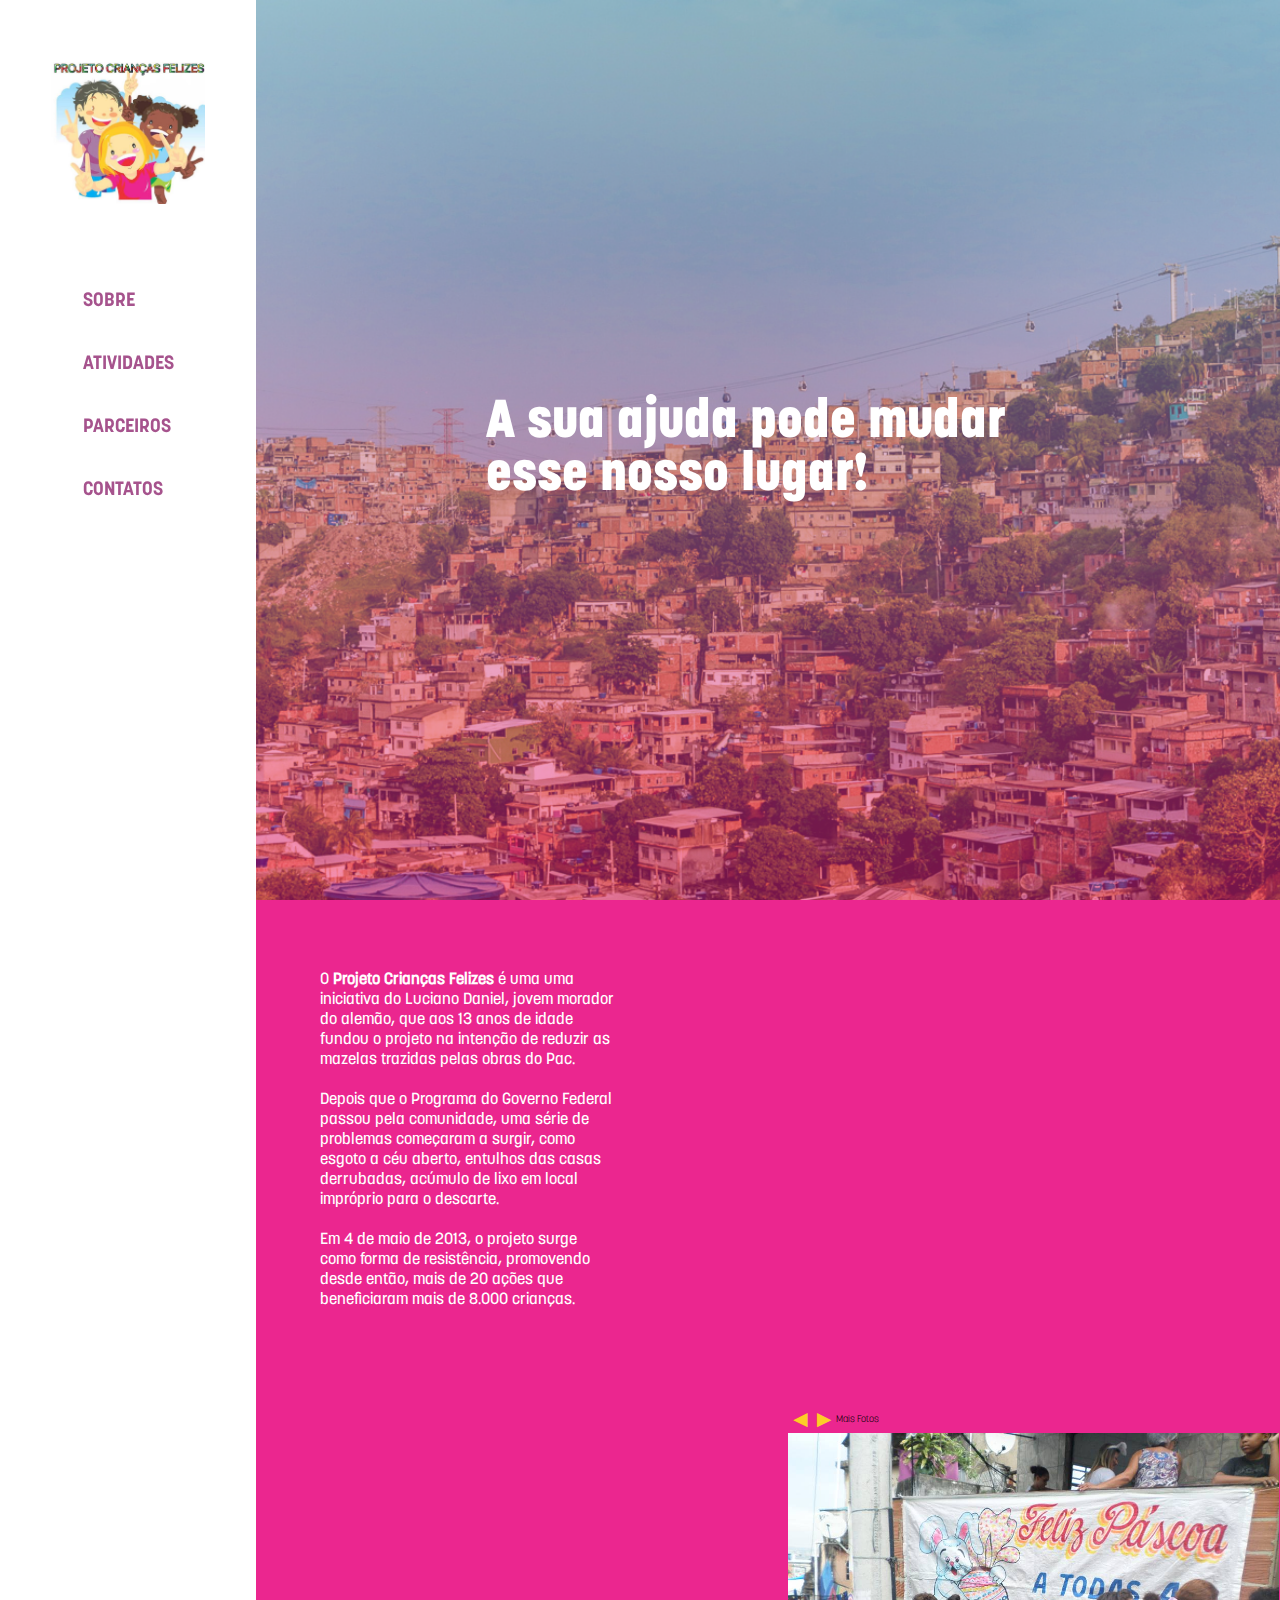
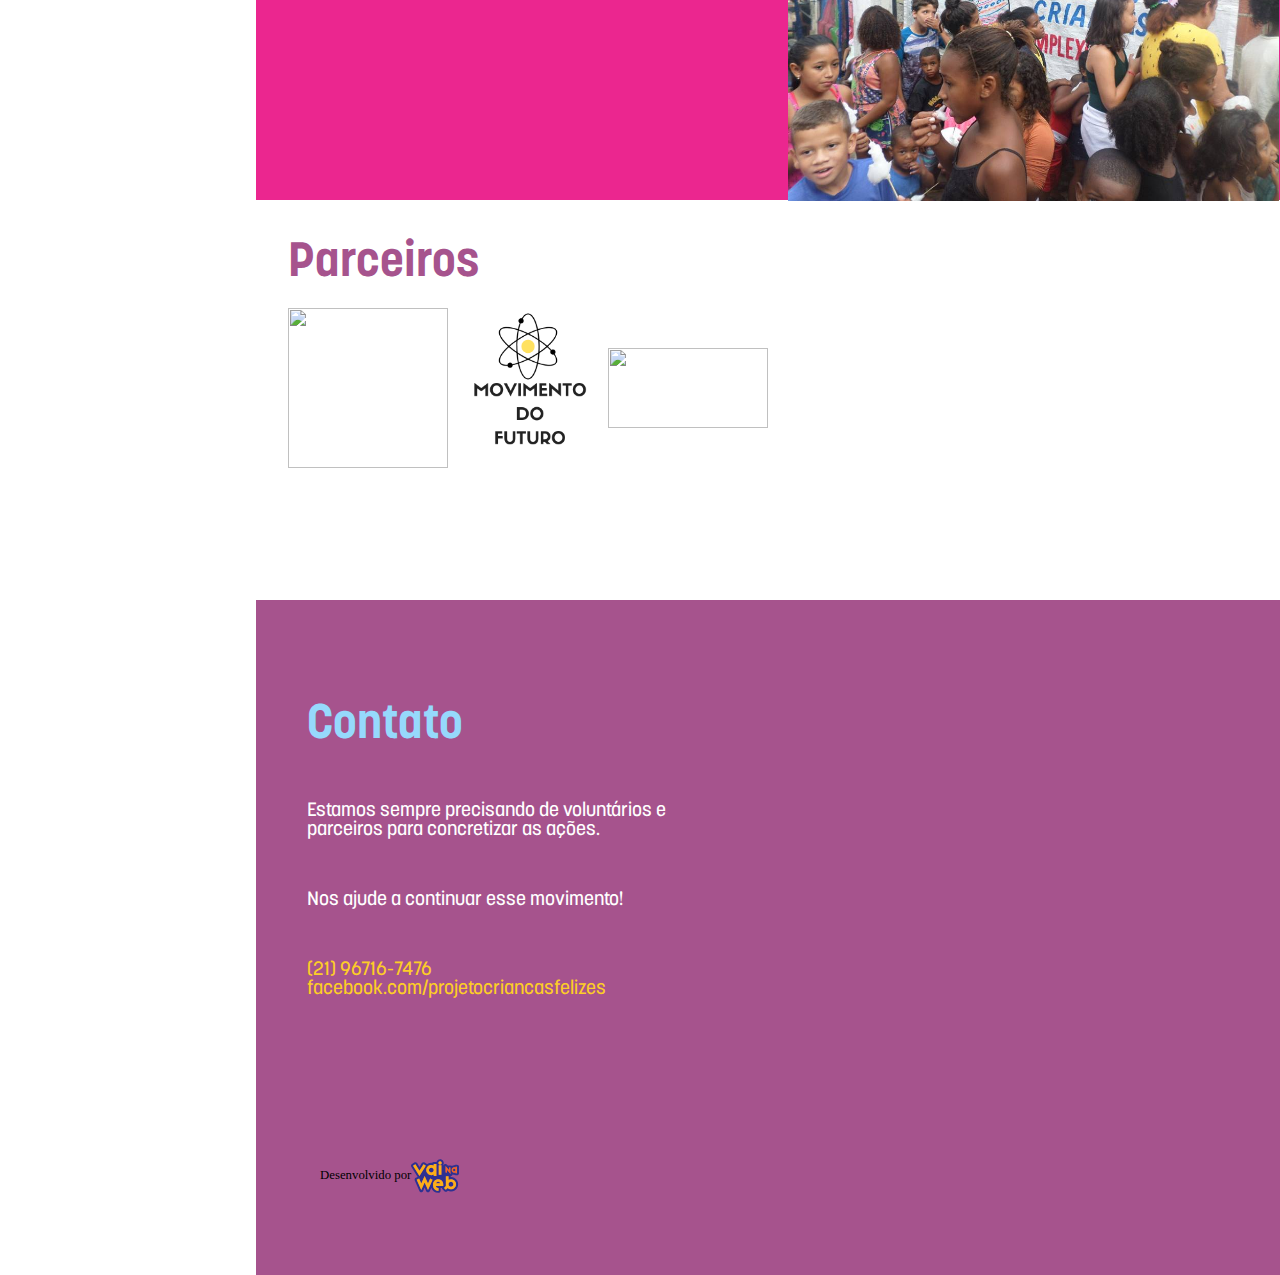
==== index.html @ 79196c58 "97% pra passar pro mobile" ====
<!DOCTYPE html>
<html lang="pt-br">
<head>
<meta charset="utf-8">
	<title>Crianças Felizes</title>
<link rel="stylesheet" href="./assets/css/style.css">
<link rel="stylesheet" href="./assets/css/fonts.css">
<meta name="viewport" content="width=device-width, inital-scale=1.0">
</head>
<body>

<header class="header">	
	<div class="container">
		<figure class="box-logo">
			<a href="">
			<img src="./assets/img/logo.jpg" class="img-logo">
			</a>
		</figure>
		<nav  class="menu">
			<ul class="menu-lista">
				<a href="#SOBRE">
					<li class="menu-item">Sobre</li>
				</a>
				<a href="#ATIVIDADES">
					<li class="menu-item">Atividades</li>
				</a>
				<a href="#PARCEIROS">
					<li class="menu-item">Parceiros</li>
				</a>
				<a href="#CONTATOS">
					<li class="menu-item">Contatos</li>
				</a>
			</ul>
		</nav>
	</div>
</header>
	<main>		
		<section class="home">
			<div class="box-home">
				<h1>A sua ajuda pode mudar esse nosso lugar!</h1>
			</div>

		</section>

	<section class="box-atividades">

	<div class="box2">

		<div class="caixa-texto">

			<p class="texto">O <b>Projeto Crianças Felizes</b> é uma uma iniciativa do Luciano Daniel, jovem morador do alemão, que aos 13 anos de idade fundou o projeto na intenção de reduzir as mazelas trazidas pelas obras do Pac.</p><br>

			<p class="texto">Depois que o Programa do Governo Federal passou pela comunidade, uma série de problemas começaram a surgir, como esgoto a céu aberto, entulhos das casas derrubadas, acúmulo de lixo em local impróprio para o descarte.</p><br>

			<p class="texto"> Em 4 de maio de 2013, o projeto surge como forma de resistência, promovendo desde então, mais de 20 ações que beneficiaram mais de 8.000 crianças.</p>

		</div>
		<div class="slide">
		<div class="box-slide">
				  <div class="slide">
				  	<div class="botao-texto">
				  		<span onclick="plusDivs(1)" class="slide-seta">◄</span> 	
				  		<span onclick="plusDivs(-1)" class="slide-seta">►</span> 
				  		<p>Mais Fotos</p>	
				  	</div>
					<div for="slide" class="slide-box">
						<img src="./assets/img/criancasfelizes.jpg" class="slide-foto" alt="">
					</div> 
					<div for="slide" class="slide-box">
						<img src="./assets/img/criancasfelizes4.jpg" class="slide-foto" alt="">
					</div> 
					<div for="slide" class="slide-box">
						<img src="./assets/img/criancasfelizes1.jpg" class="slide-foto" alt="">
					</div> 
			    </div>
	        </div>

		</div>

	</section>

	<section class="box3-atividades">
			<h2>Parceiros</h2>


	<div class="box3-logo">

		<img src="https://diversa.org.br/wp-content/uploads/2017/12/brazilfoundation.jpg" class="logo1">
		<img src="./assets/img/criançasfelizes2.png"  class="logo3">
		<img src="https://encrypted-tbn0.gstatic.com/
		images?q=tbn:ANd9GcQHKNUQOHAXDqzVeL_krmonJrOESt4AiR-YvtUtI3-cquVKD804tQ" class="logo2">
	</div>
	</section>



	<section class="box4-atividades">

		<div class="box4">
		<h3>Contato</h3>

	<div class="box-texto1">

		<span>
			<p class="texto1">Estamos sempre precisando de voluntários e parceiros para concretizar as ações.</p>
		</span>

		<span>
			<p class="texto1"> Nos ajude a continuar esse movimento!</p>
		</span>
	
		<span>
			<p class="texto2">(21) 96716-7476</p>
			<p class="texto2"> facebook.com/projetocriancasfelizes</p>	
		</span>

	</div>


	<div class="caixa-fim">
	<footer class="fim">
		<p class="temto-fim">Desenvolvido por</p>
		<img src="./assets/img/logo_VnW.svg" class="logo4">
	</footer>
	</div>

	</section>
	
<script>

	let slideIndex = 1;
	
	showDivs(slideIndex);
	function plusDivs(n) {
	  showDivs(slideIndex += n);
	}

	function showDivs(n) {
	  let i;
	  let x = document.getElementsByClassName("slide-box");
	  if (n > x.length) {slideIndex = 1}    
	  if (n < 1) {slideIndex = x.length}
	  for (i = 0; i < x.length; i++) {
	     x[i].style.display = "none";  
	  }
	  x[slideIndex-1].style.display = "block";  
	}

</script>

</body>
</html>
---- assets/css/style.css ----
* {
	margin: 0;
	padding: 0;
	box-sizing: border-box;
}

main {
	display: flex;
	flex-direction: column;
	align-items: flex-end;
}

.header {
	width: 20%;
    height: 100%;
       position: fixed;
	display: flex;
	align-content: space-around;
}

.container {
	width: 100%;
}

.box-logo {
	height: 30%;
	display: flex;
    justify-content: center;
    align-items: center;
}

.img-logo {
	width: 12vw;
}

.menu {
	width: 100%;
	height: 28%;
	display: flex;
	flex-direction: column;
	align-items: center;
}

.menu-lista {
	height: 100%;
	display: flex;
    justify-content: space-around;
    flex-direction: column;
	list-style: none;
	font-weight: bold;
}

.menu-lista a {
	color: #A6538D;
	text-decoration: none;
	cursor: default;
}

.menu-lista a:hover {
	color: #ee4937;
	text-decoration: underline;
}

.menu-item {
	
	font-size: 1.2rem;
	text-transform: uppercase;
	text-decoration: none;
	font-family: KorolevBold;
}

.caixa-fundo {
	display: flex;
    justify-content: flex-end;
}
.fundo {
	width: 100vw;
	height: 100vh;
}

.home {
	width: 80%;
	height: 100vh;
	display: flex;
    justify-content: flex-end;
}

.box-home {
	width: 100%;
	background-image: url('../img/fundo.png');
	background-size:cover;
	background-repeat: no-repeat;
	display: flex;
    justify-content: center;
    align-items: center;
}

h1 {
	color: white;
	width: 55%;
	font-family: KorolevHeavy;
	font-size: 3.3rem;
}

.box-atividades {
	width: 80%;
	height: 100vh;
	display: flex;
	justify-content: flex-end;
}

.box2 {

	display: flex;
	justify-content: space-between;
	background-color: #EB268F;
	height: 100%;
	width: 100%;
}

.caixa-texto {
    width: 35%;
    height: 30rem;
	display: flex;
	flex-direction: column;
    justify-content: center;
	color:white;
    padding-left: 4rem;
    line-height: 1.25rem;
}

.texto {
	font-family:  KorolevMedium;
}



.slide-foto {
	width: 133.2
}

.box3-atividades {
	width: 80%;
	height: 25rem;
	padding-left: 2rem;
}
.box3 {
 	width:100%;
 	height: 25rem;
 	flex-direction: column;
    display: flex;
    justify-content: center;
 }

 h2 {
 	font-size: 3rem;
 	color: #A6538D;
 	padding-top: 2.5rem;
 	font-family: KorolevBold;
 }

  .logo1{
  	width: 10rem;
  	height:10rem;
  }

  .logo2{
  	width: 10rem;
  	height:5rem;  	
  }
  .logo3{
  	width: 10rem;
  	height:10rem;  
  }

  .box3-logo{
  	height: 50%;
  	width: 90%;
    display: flex;
    align-items: center;

  }
  h3 {
  	font-size: 3rem;
  	color: #96D9FC;
  	width: 90%;
  	height: 25%;
  	font-family: KorolevBold;
  	display: flex;
    align-items: flex-end;
  }

  .box4-atividades {
  	width: 80%;
  	display: flex;
  	justify-content: flex-end;
  }  

  .box4 {
  	width: 100%;
  	height: 75vh;
	font-size: 1.2rem;
  	background-color:#A6538D;
  	display: flex;
  	justify-content: space-around;
  	flex-direction: column;
  	align-items: center;
  }

.box-texto1 {
    width: 90%;
    height: 50%;
    display: flex;
    flex-direction: column;
    justify-content: space-evenly;
  }
.texto1 {
	color: white;
	font-family: KorolevMedium;
	width: 45%;
	justify-content: space-around;
	align-items: center;
  }

.texto2 {
	color: #FDCD27;
	font-family: KorolevMedium;
	justify-content: space-around;
	align-items: center;
  }
.caixa-fim {
	height: 28vh;
    display: flex;
    align-items: flex-end;
}

.fim {
	width: 70vw;
    height: 22vh;
    display: flex;
    font-size: 0.8rem;
    align-items: center;
}

.logo4 {
	width: 3rem;
	height: 3rem;
  }


/* Slider */

.slide{
	width: 60%;
  } 

.box-slide {
	width: 100%; 
	height: 100.6%;
	display: flex;
   	justify-content: center;
    align-items: flex-end;
  }

.slide-seta {
	color: #FDCD27;
	font-size: 1.5rem;
	cursor:pointer;
 }

 .botao-texto{
 	display: flex;
 	align-items: center;
 	font-family: KorolevLight;
 	font-size: 0.6rem
 }

.slide-foto{
	width: 133.2%;
 }
---- assets/css/fonts.css ----
@font-face {
  font-family: KorolevBold;
  src: url("../fonts/Korolev_Bold.woff");
}

@font-face {
  font-family: KorolevHeavy;
  src: url("../fonts/Korolev_Heavy.woff");
}

@font-face {
  font-family: KorolevMedium;
  src: url("../fonts/Korolev_Medium.woff");
}

@font-face {
  font-family: KorolevLight;
  src: url("../fonts/Korolev_Light.woff");
}
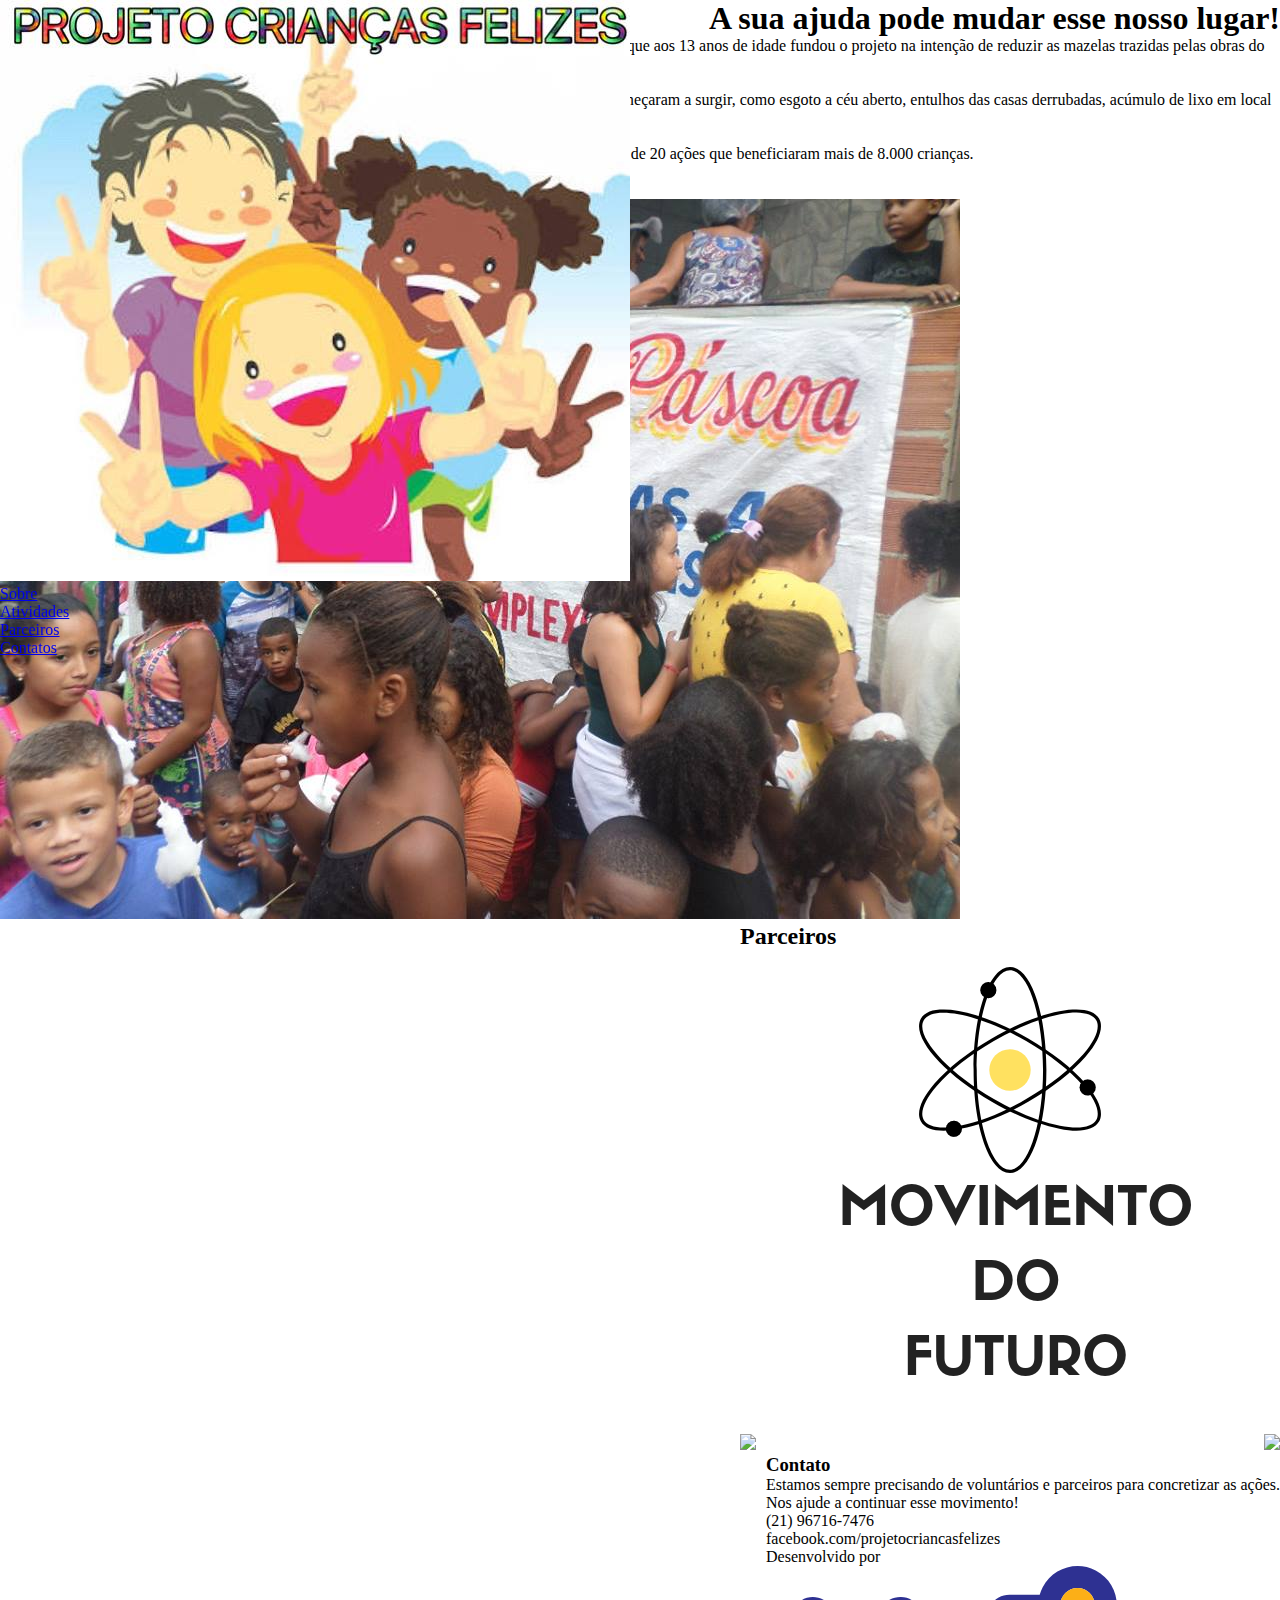
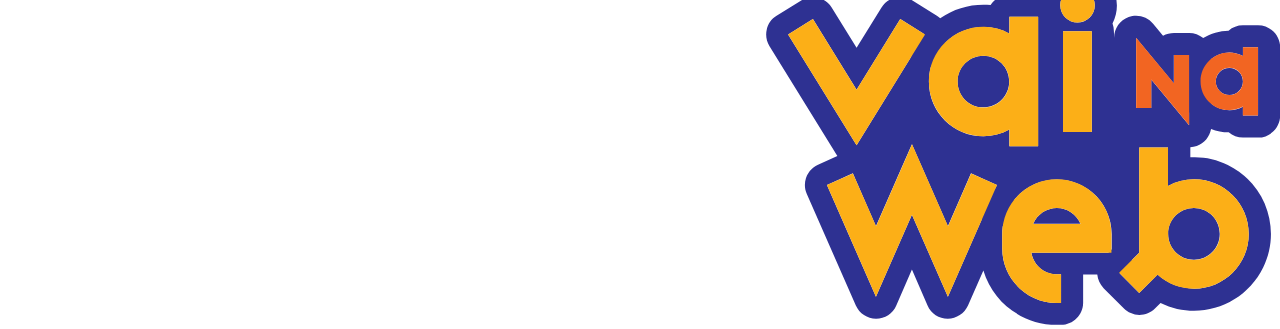
==== commit 8e21fe5c: "quase quase la" ====
--- a/index.html
+++ b/index.html
@@ -4,11 +4,10 @@
 <meta charset="utf-8">
 	<title>Crianças Felizes</title>
 <link rel="stylesheet" href="./assets/css/style.css">
-<link rel="stylesheet" href="./assets/css/fonts.css">
+<script src="./assets/css/main.js" type="text/javascript"></script>
 <meta name="viewport" content="width=device-width, inital-scale=1.0">
 </head>
 <body>
-
 <header class="header">	
 	<div class="container">
 		<figure class="box-logo">
@@ -17,7 +16,13 @@
 			</a>
 		</figure>
 		<nav  class="menu">
-			<ul class="menu-lista">
+			<dir onclick="eventclick()" class="menu-hamburguer">
+				<dir id="linha1" class="menu-hamburguer-itens"></dir>
+				<div id="linha2" class="menu-hamburguer-itens"></div>
+				<div id="linha3" class="menu-hamburguer-itens"></div>
+				
+			</dir>
+			<ul id="-lista" class="menu-lista">
 				<a href="#SOBRE">
 					<li class="menu-item">Sobre</li>
 				</a>
--- a/assets/css/style.css
+++ b/assets/css/style.css
@@ -2,26 +2,65 @@
 	margin: 0;
 	padding: 0;
 	box-sizing: border-box;
-}
+
+}
+
+@media (max-width: 768px) {
+	.box2 {
+		flex-direction: column;
+	}
+}
+
 
 main {
 	display: flex;
 	flex-direction: column;
 	align-items: flex-end;
+}
+
+@media (max-width: 768px) {
+	main {
+		display: flex;
+		flex-direction: column;
+	}
 }
 
 .header {
 	width: 20%;
     height: 100%;
-       position: fixed;
+    position: fixed;
 	display: flex;
 	align-content: space-around;
+}
+
+@media (max-width: 768px) {
+	.box3-atividades {
+		position: relative;
+	}
+
+.box-atividades {
+	display:flex;
+	justify-content: flex-end; 
+}
+
+@media (max-width: 768px) {
+	.header {
+		width: 100%;
+		position: relative;
+	}
 }
 
 .container {
 	width: 100%;
 }
 
+@media (max-width: 768px;) {
+	.conteiner {
+	height: 13rem;
+    width: 47.6rem;
+}
+}
+
 .box-logo {
 	height: 30%;
 	display: flex;
@@ -32,7 +71,6 @@
 .img-logo {
 	width: 12vw;
 }
-
 .menu {
 	width: 100%;
 	height: 28%;
@@ -40,7 +78,27 @@
 	flex-direction: column;
 	align-items: center;
 }
-
+.menu-hamburguer {
+	display: none;
+}
+@media (max-width: 768px) {
+	.menu-hamburguer {
+	  display: block;
+	  cursor: pointer;
+	  width: 100%;
+	  height: 100%;
+	  transition: all 0.3s ease-in-out;
+	}
+}
+
+.menu-hamburguer-itens {
+	margin-top: 10px;
+	  width: 60px;
+	  height: 10px;
+	  border-radius: 10px;
+	  background: #A6538D;
+	  transition: all 0.3s ease-in-out;
+	}
 .menu-lista {
 	height: 100%;
 	display: flex;
@@ -48,6 +106,11 @@
     flex-direction: column;
 	list-style: none;
 	font-weight: bold;
+}
+@media (max-width: 768px) {
+	.menu-lista{
+		width: 10rem;
+	}
 }
 
 .menu-lista a {
@@ -84,6 +147,10 @@
 	display: flex;
     justify-content: flex-end;
 }
+@media (max-width: 768px) {
+	.home {
+		width: 100%;
+	}
 
 .box-home {
 	width: 100%;
@@ -109,6 +176,11 @@
 	justify-content: flex-end;
 }
 
+@media (max-width: 768px) {
+	.box-atividades {
+		width: 100%;
+	}
+
 .box2 {
 
 	display: flex;
@@ -129,11 +201,18 @@
     line-height: 1.25rem;
 }
 
+@media (max-width: 768px) {
+	.caixa-texto {
+		line-height: 2rem;
+    	font-size: 1.8rem;
+    	width: 88%;
+    	height: 55rem;
+	}
+}
+
 .texto {
 	font-family:  KorolevMedium;
 }
-
-
 
 .slide-foto {
 	width: 133.2
@@ -143,6 +222,12 @@
 	width: 80%;
 	height: 25rem;
 	padding-left: 2rem;
+}
+
+@media (max-width: 768px) {
+	.box3-atividades {
+		width: 100%;
+	}
 }
 .box3 {
  	width:100%;
@@ -195,6 +280,10 @@
   	display: flex;
   	justify-content: flex-end;
   }  
+  @media (max-width: 768px) {
+	.box4-atividades {
+		width: 100%;
+	}
 
   .box4 {
   	width: 100%;
@@ -262,6 +351,13 @@
     align-items: flex-end;
   }
 
+  @media (max-width: 768px) {
+  	.slide-box {
+  		width: 100%;
+
+  	}
+  }
+
 .slide-seta {
 	color: #FDCD27;
 	font-size: 1.5rem;
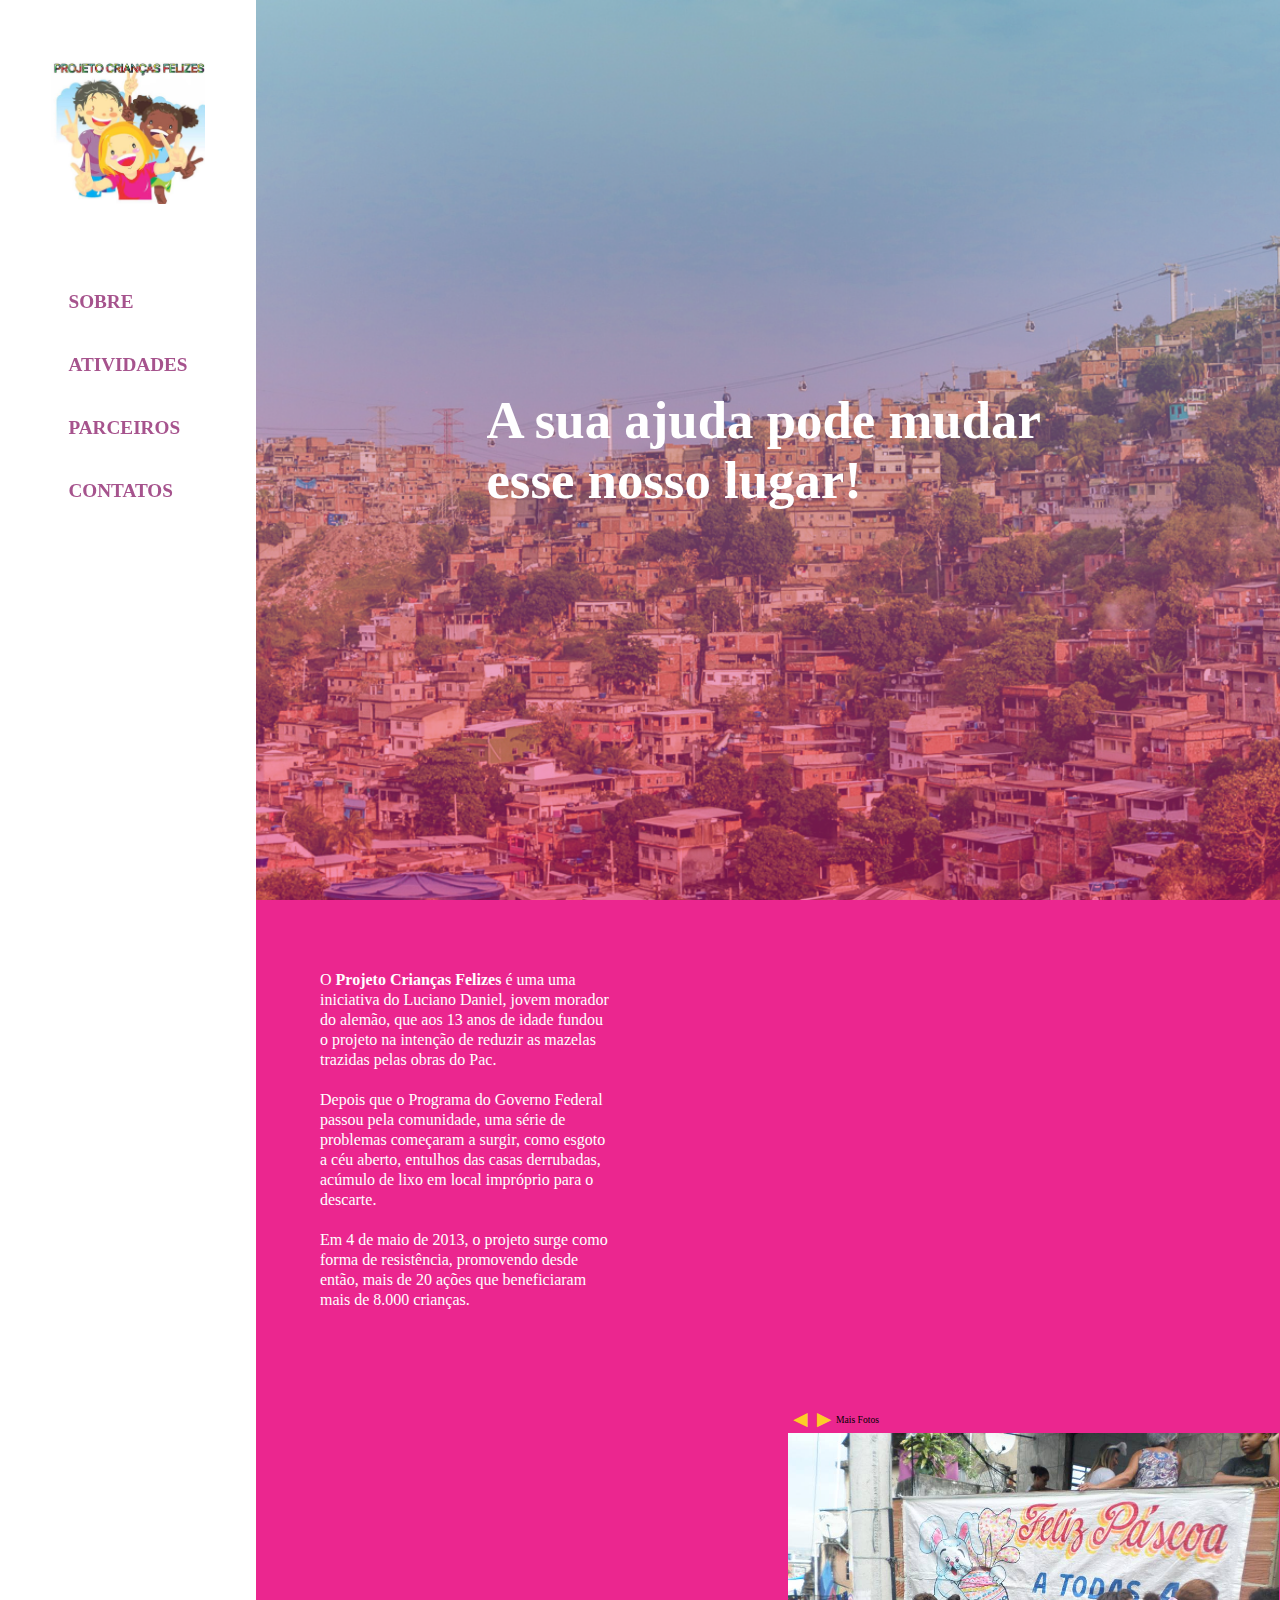
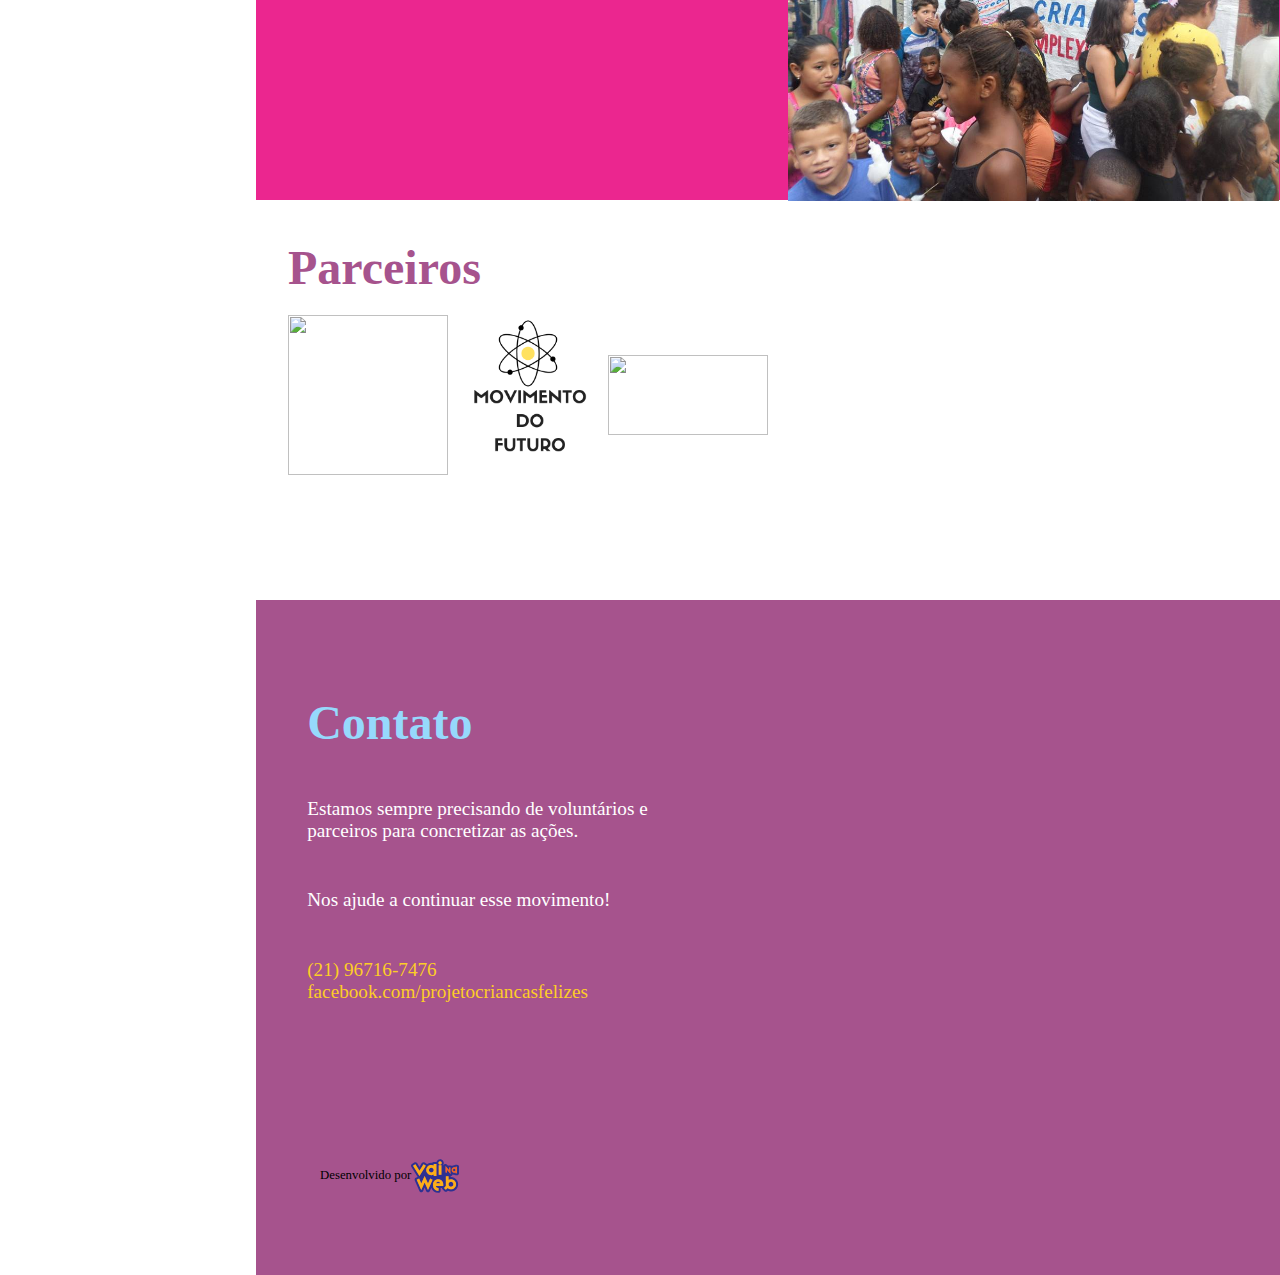
==== commit b22a2cc9: "jaja ta pronto" ====
--- a/index.html
+++ b/index.html
@@ -10,19 +10,19 @@
 <body>
 <header class="header">	
 	<div class="container">
-		<figure class="box-logo">
+		<figure id="imgLogo" class="box-logo">
 			<a href="">
 			<img src="./assets/img/logo.jpg" class="img-logo">
 			</a>
 		</figure>
-		<nav  class="menu">
+		<nav id="nav" class="menu">
 			<dir onclick="eventclick()" class="menu-hamburguer">
 				<dir id="linha1" class="menu-hamburguer-itens"></dir>
 				<div id="linha2" class="menu-hamburguer-itens"></div>
 				<div id="linha3" class="menu-hamburguer-itens"></div>
 				
 			</dir>
-			<ul id="-lista" class="menu-lista">
+			<ul id="menuLista" class="menu-lista">
 				<a href="#SOBRE">
 					<li class="menu-item">Sobre</li>
 				</a>
@@ -85,7 +85,7 @@
 	</section>
 
 	<section class="box3-atividades">
-			<h2>Parceiros</h2>
+			<h2 id="SOBRE">Parceiros</h2>
 
 
 	<div class="box3-logo">
--- a/assets/css/style.css
+++ b/assets/css/style.css
@@ -37,6 +37,7 @@
 	.box3-atividades {
 		position: relative;
 	}
+}
 
 .box-atividades {
 	display:flex;
@@ -54,10 +55,13 @@
 	width: 100%;
 }
 
-@media (max-width: 768px;) {
-	.conteiner {
-	height: 13rem;
-    width: 47.6rem;
+@media (max-width: 768px) {
+	.container {
+	height: 37vh;
+    width: 70%;
+    display: flex;
+    align-items: center;
+    flex-direction: row-reverse;
 }
 }
 
@@ -68,9 +72,23 @@
     align-items: center;
 }
 
+@media (max-width: 768px) {
+	.box-logo {
+		height: 50%;
+    	align-items: flex-end;
+	}
+}
+
 .img-logo {
 	width: 12vw;
 }
+
+@media (max-width: 768px) {
+	.img-logo {
+		width: 30vw
+	}
+}
+
 .menu {
 	width: 100%;
 	height: 28%;
@@ -78,23 +96,38 @@
 	flex-direction: column;
 	align-items: center;
 }
+@media (max-width: 768px){
+	.menu {
+	width: 32%;
+    height: 28%;
+    display: flex;
+    flex-direction: column;
+    align-items: center;
+}
+
+.menuconfig{
+	width: 100%;
+    height: 20vh;
+    flex-direction: row;
+}
+}
 .menu-hamburguer {
 	display: none;
 }
 @media (max-width: 768px) {
 	.menu-hamburguer {
 	  display: block;
-	  cursor: pointer;
-	  width: 100%;
-	  height: 100%;
-	  transition: all 0.3s ease-in-out;
+    cursor: pointer;
+    width: 25%;
+    height: 33%;
+    transition: all 0.3s ease-in-out;
 	}
 }
 
 .menu-hamburguer-itens {
 	margin-top: 10px;
-	  width: 60px;
-	  height: 10px;
+	  width: 40px;
+    height: 4px;
 	  border-radius: 10px;
 	  background: #A6538D;
 	  transition: all 0.3s ease-in-out;
@@ -109,7 +142,12 @@
 }
 @media (max-width: 768px) {
 	.menu-lista{
-		width: 10rem;
+		display: none;
+	    width: 45vh;
+	    height: 100%;
+	    display: flex;
+	    justify-content: space-between;
+	    flex-wrap: wrap;
 	}
 }
 
@@ -131,6 +169,11 @@
 	text-decoration: none;
 	font-family: KorolevBold;
 }
+@media (max-width: 768px) {
+	.menu-item {
+		height: 9vh;
+	}
+}
 
 .caixa-fundo {
 	display: flex;
@@ -151,6 +194,7 @@
 	.home {
 		width: 100%;
 	}
+}
 
 .box-home {
 	width: 100%;
@@ -180,6 +224,7 @@
 	.box-atividades {
 		width: 100%;
 	}
+}
 
 .box2 {
 
@@ -284,6 +329,7 @@
 	.box4-atividades {
 		width: 100%;
 	}
+}
 
   .box4 {
   	width: 100%;
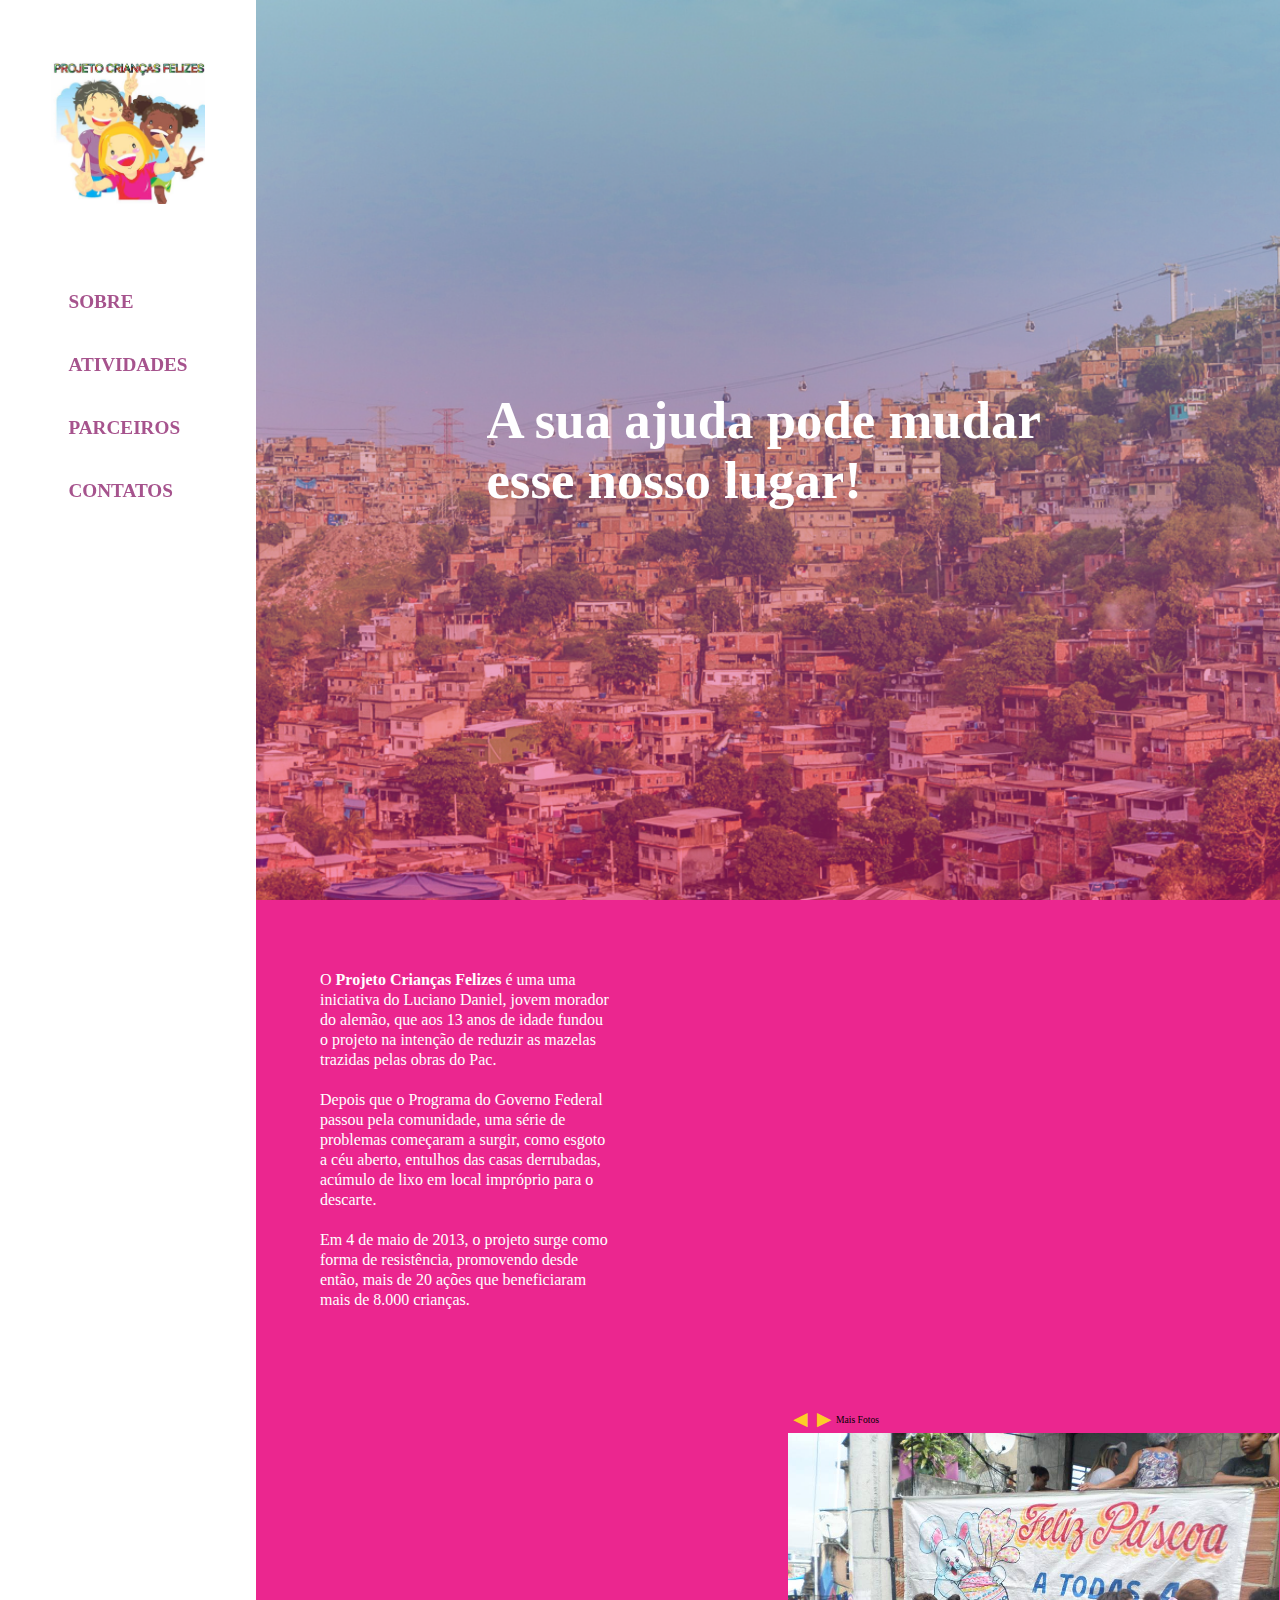
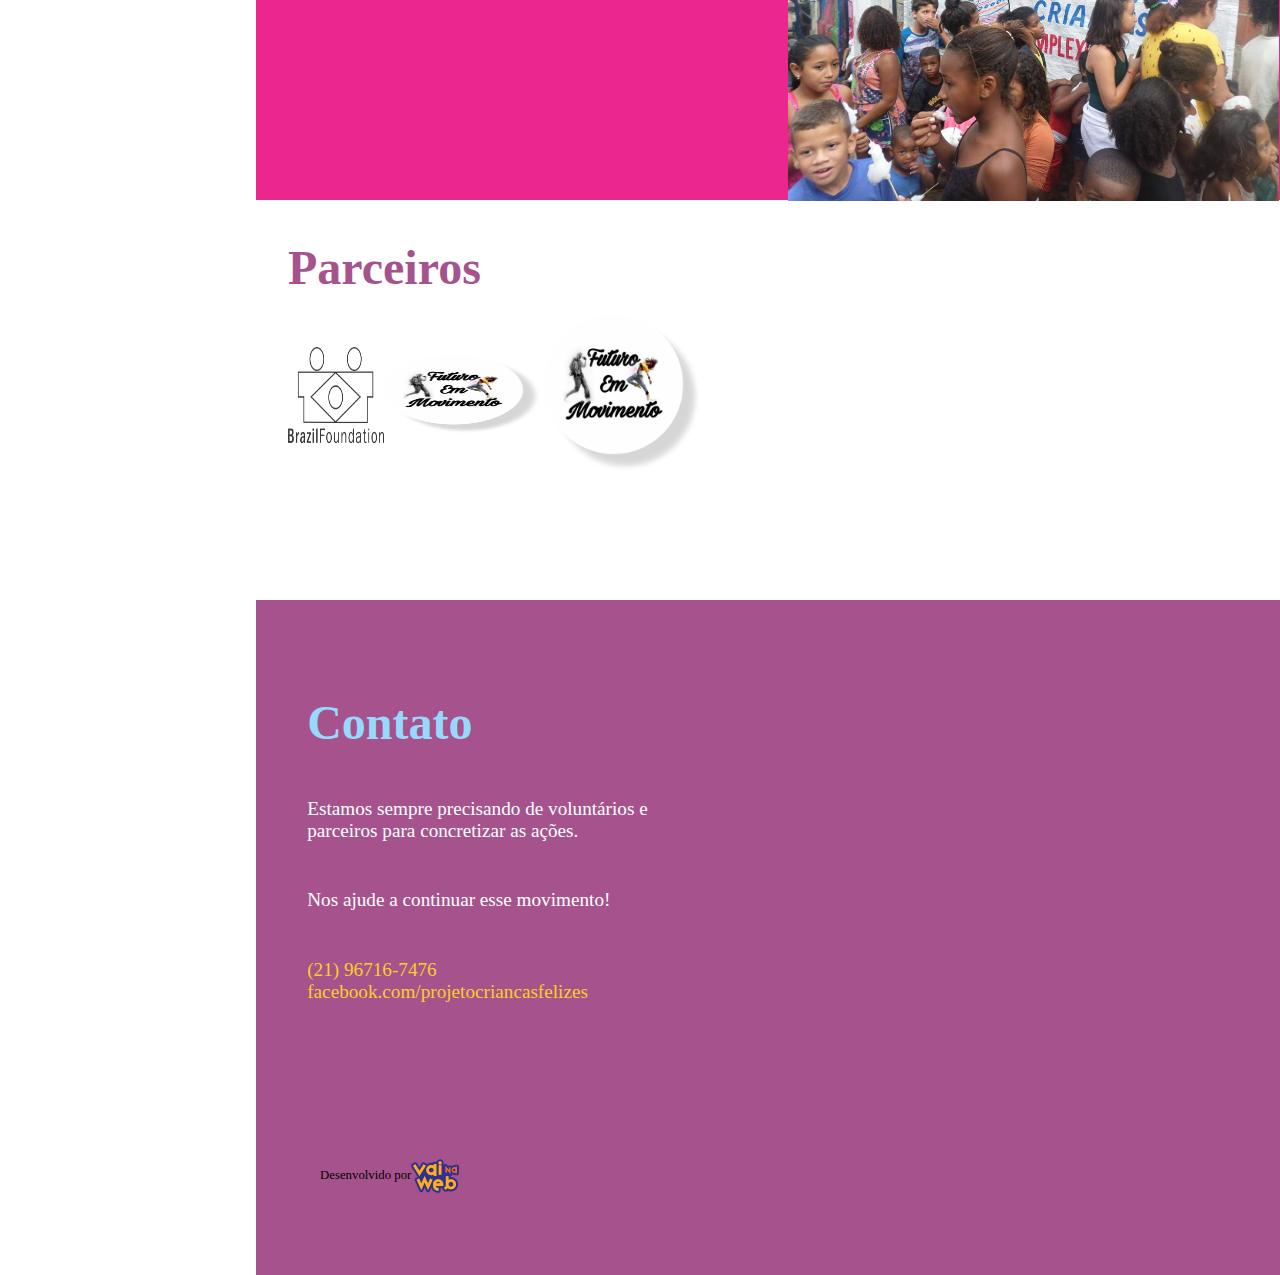
==== commit aa8492ab: "99%" ====
--- a/index.html
+++ b/index.html
@@ -90,10 +90,9 @@
 
 	<div class="box3-logo">
 
-		<img src="https://diversa.org.br/wp-content/uploads/2017/12/brazilfoundation.jpg" class="logo1">
-		<img src="./assets/img/criançasfelizes2.png"  class="logo3">
-		<img src="https://encrypted-tbn0.gstatic.com/
-		images?q=tbn:ANd9GcQHKNUQOHAXDqzVeL_krmonJrOESt4AiR-YvtUtI3-cquVKD804tQ" class="logo2">
+		<img src="./assets/img/img-brazil.png" class="logo1">
+		<img src="./assets/img/fem.png"  class="logo2">
+		<img src="./assets/img/fem.png" class="logo3">
 	</div>
 	</section>
 
--- a/assets/css/style.css
+++ b/assets/css/style.css
@@ -31,12 +31,6 @@
     position: fixed;
 	display: flex;
 	align-content: space-around;
-}
-
-@media (max-width: 768px) {
-	.box3-atividades {
-		position: relative;
-	}
 }
 
 .box-atividades {
@@ -227,12 +221,20 @@
 }
 
 .box2 {
-
 	display: flex;
 	justify-content: space-between;
 	background-color: #EB268F;
 	height: 100%;
 	width: 100%;
+}
+
+@media (max-width: 768px) {
+	.box2 {
+	margin: 0;
+    display: flex;
+    height: 100%;
+    width: 57rem;
+	}
 }
 
 .caixa-texto {
@@ -248,10 +250,11 @@
 
 @media (max-width: 768px) {
 	.caixa-texto {
-		line-height: 2rem;
-    	font-size: 1.8rem;
-    	width: 88%;
-    	height: 55rem;
+	padding-left: 2rem;
+    line-height: 1.2;
+    font-size: 1.3rem;
+    width: 88%;
+    height: 55rem;
 	}
 }
 
@@ -271,7 +274,13 @@
 
 @media (max-width: 768px) {
 	.box3-atividades {
-		width: 100%;
+	width: 100%;
+	height: 20rem;
+    padding: 0;
+    display: flex;
+    flex-direction: column;
+    align-items: center;
+}
 	}
 }
 .box3 {
@@ -290,8 +299,8 @@
  }
 
   .logo1{
-  	width: 10rem;
-  	height:10rem;
+  	width: 6rem;
+  	height:6rem;
   }
 
   .logo2{
@@ -308,8 +317,13 @@
   	width: 90%;
     display: flex;
     align-items: center;
-
-  }
+ }
+
+ @media (max-width: 768px) {
+ 	.box-logo {
+ 		width: 85%;
+ 	}
+ }
   h3 {
   	font-size: 3rem;
   	color: #96D9FC;
@@ -417,6 +431,14 @@
  	font-size: 0.6rem
  }
 
+ @media (max-width: 768px) {
+ 	.boxtao-texto {
+ 	display: flex;
+    font-size: 1.6rem;
+    width: 25rem;
+    padding-left: 4rem;
+ 	}
+ }
 .slide-foto{
 	width: 133.2%;
  }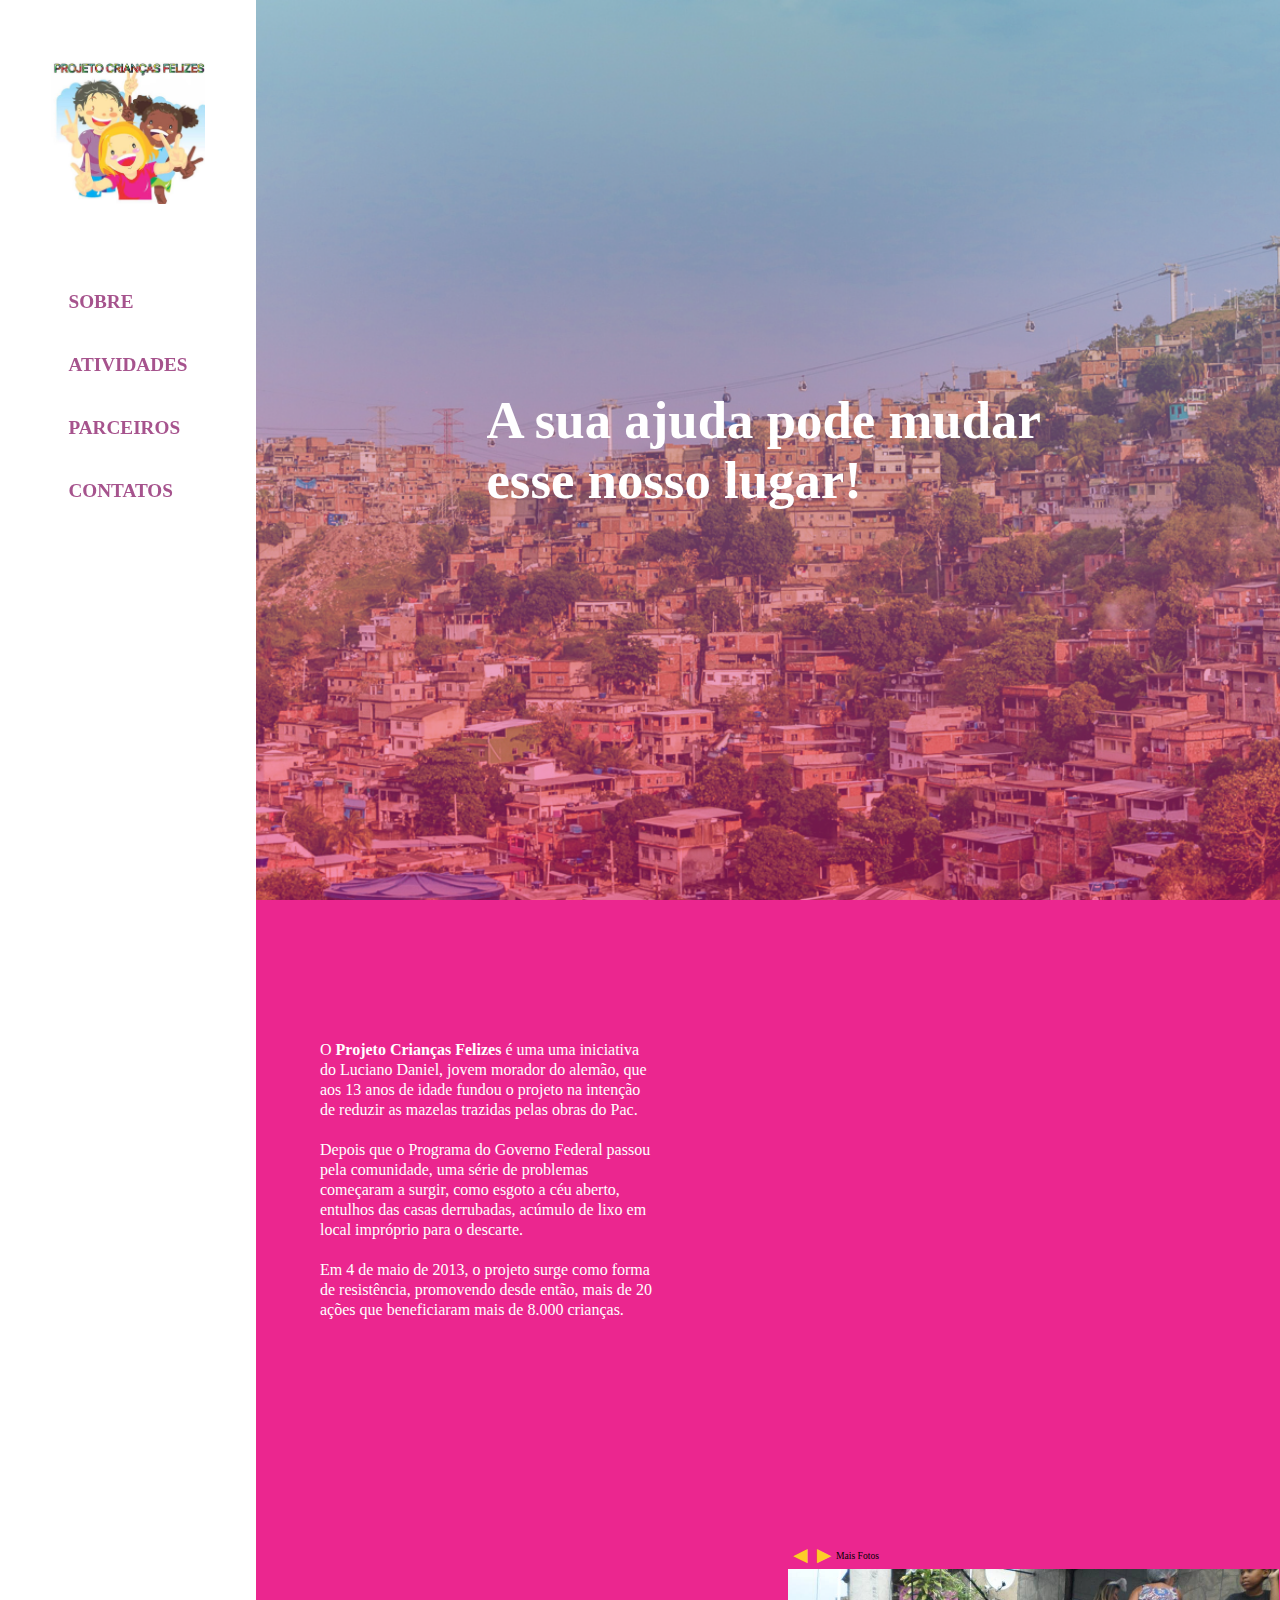
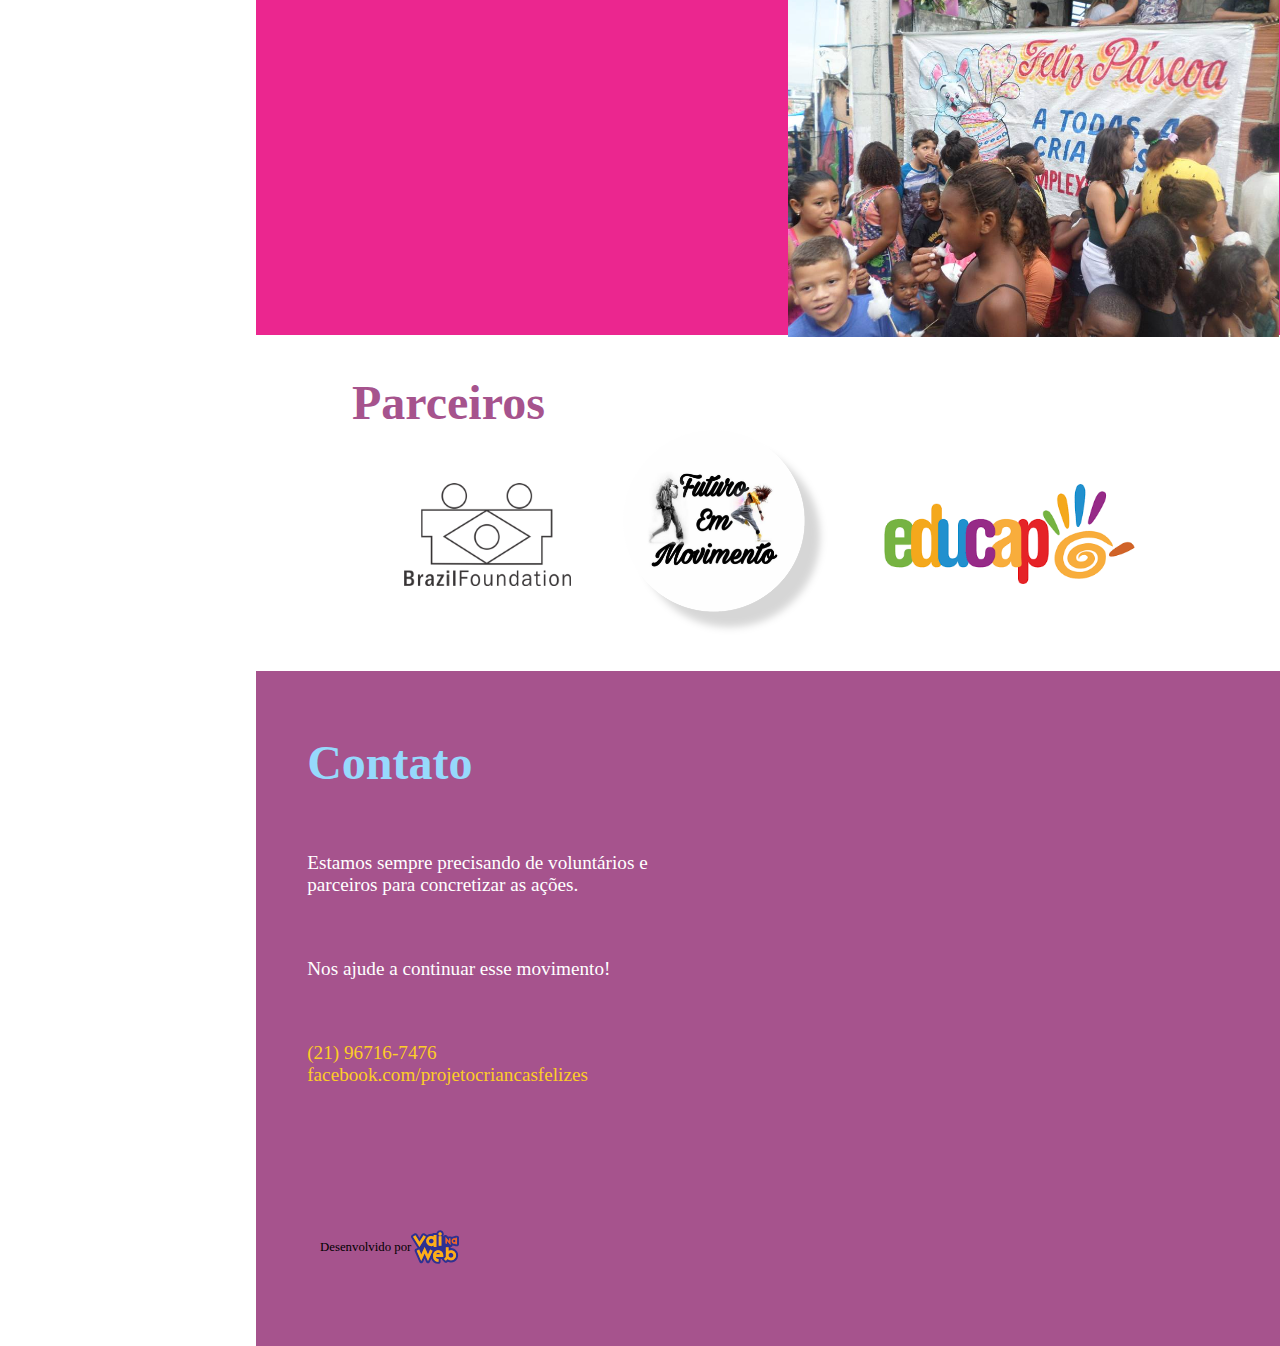
==== commit c2621452: "Acabou....eu acho" ====
--- a/index.html
+++ b/index.html
@@ -16,7 +16,7 @@
 			</a>
 		</figure>
 		<nav id="nav" class="menu">
-			<dir onclick="eventclick()" class="menu-hamburguer">
+			<dir id="menuHamburguer" onclick="eventclick()" class="menu-hamburguer">
 				<dir id="linha1" class="menu-hamburguer-itens"></dir>
 				<div id="linha2" class="menu-hamburguer-itens"></div>
 				<div id="linha3" class="menu-hamburguer-itens"></div>
@@ -85,6 +85,7 @@
 	</section>
 
 	<section class="box3-atividades">
+		<div class="box3">
 			<h2 id="SOBRE">Parceiros</h2>
 
 
@@ -92,7 +93,8 @@
 
 		<img src="./assets/img/img-brazil.png" class="logo1">
 		<img src="./assets/img/fem.png"  class="logo2">
-		<img src="./assets/img/fem.png" class="logo3">
+		<img src="./assets/img/edc.png" class="logo3">
+	</div>
 	</div>
 	</section>
 
--- a/assets/css/style.css
+++ b/assets/css/style.css
@@ -5,13 +5,6 @@
 
 }
 
-@media (max-width: 768px) {
-	.box2 {
-		flex-direction: column;
-	}
-}
-
-
 main {
 	display: flex;
 	flex-direction: column;
@@ -40,8 +33,8 @@
 
 @media (max-width: 768px) {
 	.header {
-		width: 100%;
-		position: relative;
+	width: 100%;
+	position: relative;
 	}
 }
 
@@ -52,9 +45,10 @@
 @media (max-width: 768px) {
 	.container {
 	height: 37vh;
-    width: 70%;
-    display: flex;
-    align-items: center;
+    width: 100%;
+    display: flex;
+    align-items: center;
+    justify-content: space-between;
     flex-direction: row-reverse;
 }
 }
@@ -68,9 +62,11 @@
 
 @media (max-width: 768px) {
 	.box-logo {
-		height: 50%;
-    	align-items: flex-end;
-	}
+	width: 63%;
+    height: 100%;
+    display: flex;
+    align-items: center;
+    justify-content: flex-start;	}
 }
 
 .img-logo {
@@ -92,28 +88,31 @@
 }
 @media (max-width: 768px){
 	.menu {
-	width: 32%;
-    height: 28%;
-    display: flex;
-    flex-direction: column;
-    align-items: center;
-}
-
-.menuconfig{
-	width: 100%;
-    height: 20vh;
-    flex-direction: row;
-}
+		width: 32%;
+	    height: 28%;
+	    display: flex;
+	    flex-direction: row;
+	    align-items: center;
+	}
+
+	.menuconfig{
+		width: 100%;
+	    height: 20vh;
+	    flex-direction: row;
+	}
 }
 .menu-hamburguer {
 	display: none;
 }
 @media (max-width: 768px) {
 	.menu-hamburguer {
-	  display: block;
+	display: block;
+    display: flex;
+    flex-direction: column;
+    align-items: center;
     cursor: pointer;
-    width: 25%;
-    height: 33%;
+    width: 24vw;
+    height: 10vh;
     transition: all 0.3s ease-in-out;
 	}
 }
@@ -137,9 +136,8 @@
 @media (max-width: 768px) {
 	.menu-lista{
 		display: none;
-	    width: 45vh;
+	    width: 75%;
 	    height: 100%;
-	    display: flex;
 	    justify-content: space-between;
 	    flex-wrap: wrap;
 	}
@@ -157,11 +155,10 @@
 }
 
 .menu-item {
-	
+	font-family: 'Korolev Bold';	
 	font-size: 1.2rem;
 	text-transform: uppercase;
 	text-decoration: none;
-	font-family: KorolevBold;
 }
 @media (max-width: 768px) {
 	.menu-item {
@@ -170,8 +167,8 @@
 }
 
 .caixa-fundo {
-	display: flex;
-    justify-content: flex-end;
+		display: flex;
+    	justify-content: flex-end;
 }
 .fundo {
 	width: 100vw;
@@ -186,7 +183,7 @@
 }
 @media (max-width: 768px) {
 	.home {
-		width: 100%;
+	width: 100%;
 	}
 }
 
@@ -207,16 +204,23 @@
 	font-size: 3.3rem;
 }
 
+@media (max-width: 768px) {
+	h1 {
+	width: 62%;
+	font-size: 2rem;
+	}
+}
+
 .box-atividades {
 	width: 80%;
-	height: 100vh;
-	display: flex;
-	justify-content: flex-end;
+	height: 115vh;
+	display: flex;
 }
 
 @media (max-width: 768px) {
 	.box-atividades {
-		width: 100%;
+	width: 100%;
+    height: 210vh;
 	}
 }
 
@@ -230,16 +234,17 @@
 
 @media (max-width: 768px) {
 	.box2 {
+	flex-direction: column;
 	margin: 0;
     display: flex;
     height: 100%;
-    width: 57rem;
+    width: 88rem;
 	}
 }
 
 .caixa-texto {
-    width: 35%;
-    height: 30rem;
+    width: 39%;
+    height: 35rem;
 	display: flex;
 	flex-direction: column;
     justify-content: center;
@@ -250,11 +255,9 @@
 
 @media (max-width: 768px) {
 	.caixa-texto {
-	padding-left: 2rem;
     line-height: 1.2;
     font-size: 1.3rem;
-    width: 88%;
-    height: 55rem;
+    width: 89%;
 	}
 }
 
@@ -267,15 +270,15 @@
 }
 
 .box3-atividades {
-	width: 80%;
-	height: 25rem;
-	padding-left: 2rem;
+	width: 75%;
+    height: 21rem;
+    padding-left: 2rem;
 }
 
 @media (max-width: 768px) {
 	.box3-atividades {
 	width: 100%;
-	height: 20rem;
+	height: 16rem;
     padding: 0;
     display: flex;
     flex-direction: column;
@@ -284,46 +287,71 @@
 	}
 }
 .box3 {
- 	width:100%;
- 	height: 25rem;
- 	flex-direction: column;
-    display: flex;
-    justify-content: center;
- }
-
- h2 {
+ 	width: 100%;
+    display: flex;
+    flex-direction: column;
+ }
+
+h2 {
  	font-size: 3rem;
  	color: #A6538D;
  	padding-top: 2.5rem;
  	font-family: KorolevBold;
  }
 
+ @media (max-width: 768px) {
+	h2 {
+	display: flex;
+    justify-content: center
+	}
+ }
+
   .logo1{
-  	width: 6rem;
-  	height:6rem;
+  	width: 20%
+  }
+
+  @media (max-width: 768px) {
+  	.logo1 {
+  		width: 23%
+  	}
   }
 
   .logo2{
-  	width: 10rem;
-  	height:5rem;  	
-  }
+  	width: 25%;  	
+  }
+
+  @media (max-width: 768px) {
+  	.logo2 {
+  		width: 23%
+  	}
+  }
+
   .logo3{
-  	width: 10rem;
-  	height:10rem;  
-  }
-
-  .box3-logo{
+  	width: 30%;  
+  }
+
+  @media (max-width: 768px) {
+  	.logo3 {
+  		width: 30%
+  	}
+  }
+
+  .box3-logo {
   	height: 50%;
   	width: 90%;
     display: flex;
     align-items: center;
- }
+    justify-content: space-evenly;
+}
 
  @media (max-width: 768px) {
- 	.box-logo {
- 		width: 85%;
+ 	.box3-logo {
+ 		width: 100%;
+ 		padding-left: 2rem;
+
  	}
  }
+
   h3 {
   	font-size: 3rem;
   	color: #96D9FC;
@@ -356,12 +384,25 @@
   	align-items: center;
   }
 
+  @media (max-width: 768px) {
+  	.box4 {
+  		height: 85vh;
+
+  	}
+  }
+
 .box-texto1 {
     width: 90%;
-    height: 50%;
+    height: 75%;
     display: flex;
     flex-direction: column;
     justify-content: space-evenly;
+  }
+
+  @media (max-width: 768px) {
+  	.box-texto1 {
+  	height: 120%
+  	}
   }
 .texto1 {
 	color: white;
@@ -396,19 +437,31 @@
 	height: 3rem;
   }
 
-
-/* Slider */
-
 .slide{
 	width: 60%;
   } 
 
+  @media (max-width: 768px) {
+  	.slide {
+  	display: flex;
+    flex-direction: column-reverse;
+  	}
+  }
+
 .box-slide {
 	width: 100%; 
 	height: 100.6%;
 	display: flex;
    	justify-content: center;
     align-items: flex-end;
+  }
+
+  @media (max-width: 768px) {
+  	.box-slide {
+  	justify-content: flex-start;
+  	width: 100%;
+    height: 100.6%;
+  	}
   }
 
   @media (max-width: 768px) {
@@ -432,7 +485,8 @@
  }
 
  @media (max-width: 768px) {
- 	.boxtao-texto {
+ 	.botao-texto {
+ 	height: 4rem;
  	display: flex;
     font-size: 1.6rem;
     width: 25rem;
@@ -441,4 +495,9 @@
  }
 .slide-foto{
 	width: 133.2%;
+ }
+ @media (max-width: 768px) {
+ 	 .slide-foto {
+ 	width: 278%;
+ 	 }
  }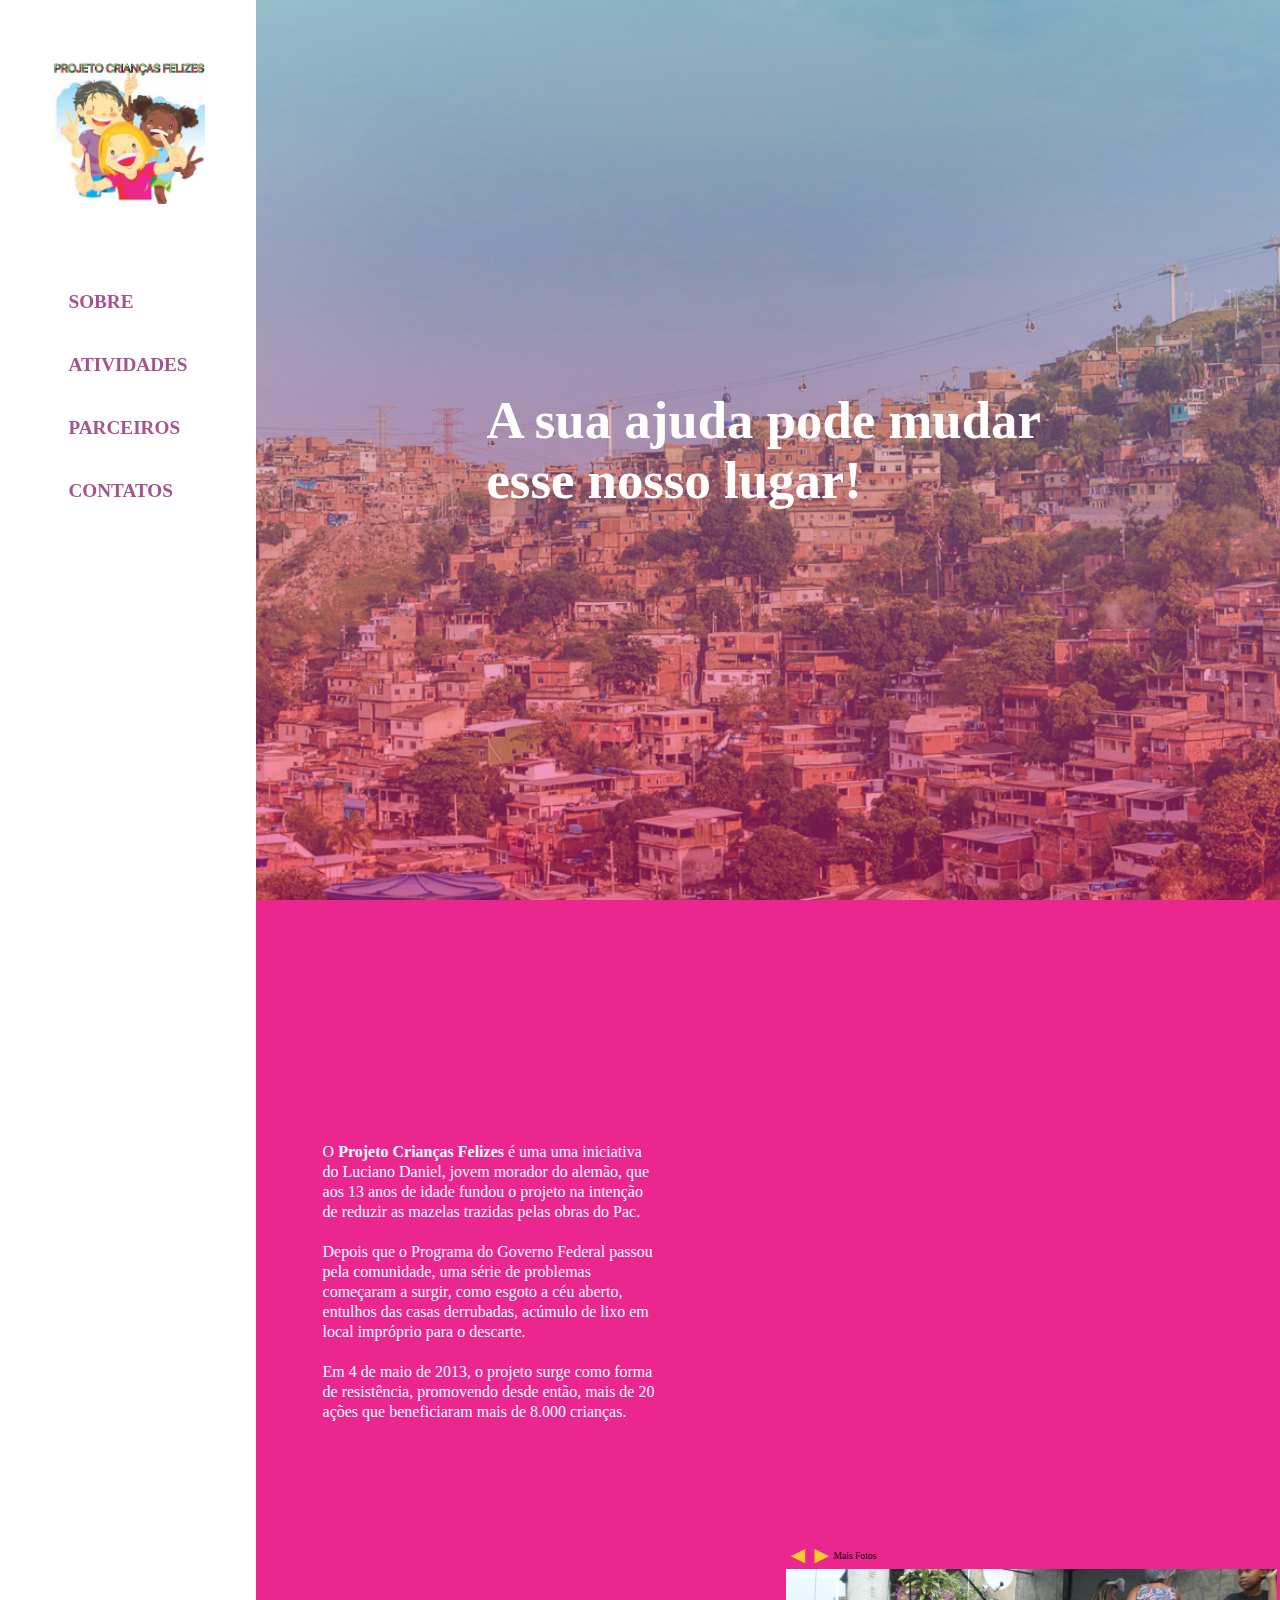
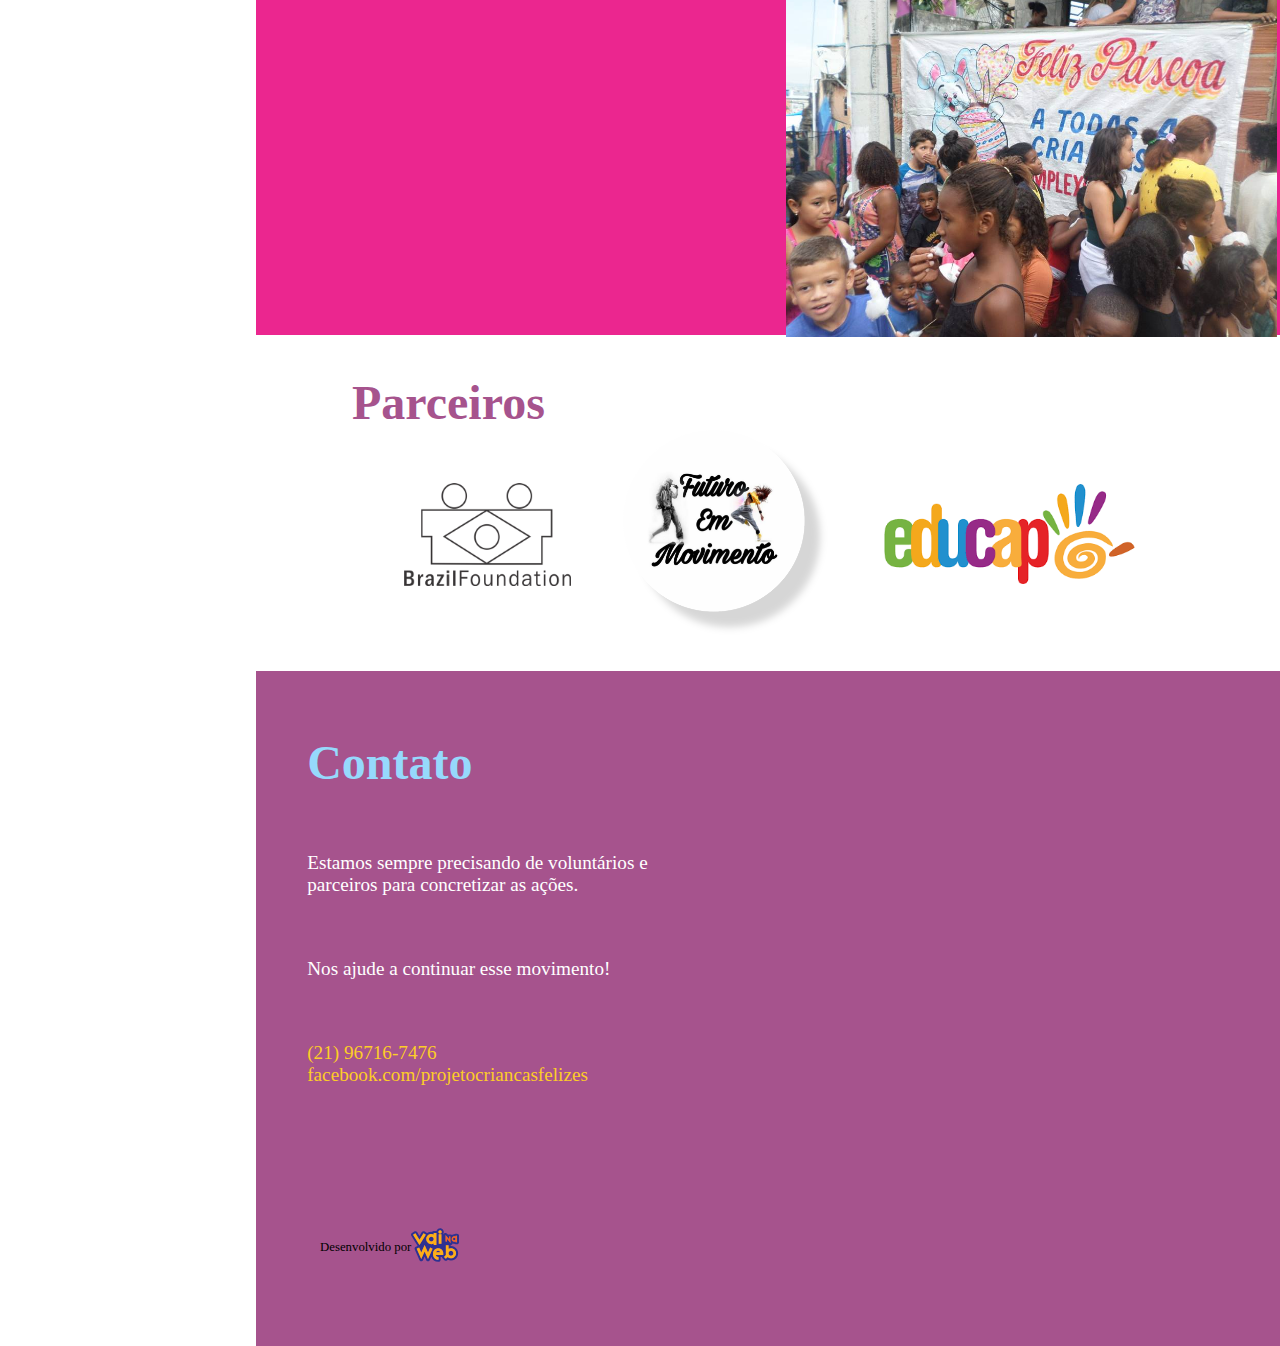
==== commit 5be46ae8: "Ta ai nego" ====
--- a/index.html
+++ b/index.html
@@ -47,7 +47,7 @@
 
 		</section>
 
-	<section class="box-atividades">
+	<section id="SOBRE" class="box-atividades">
 
 	<div class="box2">
 
@@ -60,7 +60,7 @@
 			<p class="texto"> Em 4 de maio de 2013, o projeto surge como forma de resistência, promovendo desde então, mais de 20 ações que beneficiaram mais de 8.000 crianças.</p>
 
 		</div>
-		<div class="slide">
+		<div id="ATIVIDADES" class="slide">
 		<div class="box-slide">
 				  <div class="slide">
 				  	<div class="botao-texto">
@@ -86,7 +86,7 @@
 
 	<section class="box3-atividades">
 		<div class="box3">
-			<h2 id="SOBRE">Parceiros</h2>
+			<h2 id="PARCEIROS">Parceiros</h2>
 
 
 	<div class="box3-logo">
@@ -103,7 +103,7 @@
 	<section class="box4-atividades">
 
 		<div class="box4">
-		<h3>Contato</h3>
+		<h3 id="CONTATOS">Contato</h3>
 
 	<div class="box-texto1">
 
@@ -126,7 +126,9 @@
 	<div class="caixa-fim">
 	<footer class="fim">
 		<p class="temto-fim">Desenvolvido por</p>
+		<a href="https://www.vainaweb.com.br/">
 		<img src="./assets/img/logo_VnW.svg" class="logo4">
+		</a>
 	</footer>
 	</div>
 
--- a/assets/css/style.css
+++ b/assets/css/style.css
@@ -75,7 +75,7 @@
 
 @media (max-width: 768px) {
 	.img-logo {
-		width: 30vw
+		width: 25vw
 	}
 }
 
@@ -206,8 +206,8 @@
 
 @media (max-width: 768px) {
 	h1 {
-	width: 62%;
-	font-size: 2rem;
+	width: 80%;
+    font-size: 1.7rem
 	}
 }
 
@@ -220,13 +220,13 @@
 @media (max-width: 768px) {
 	.box-atividades {
 	width: 100%;
-    height: 210vh;
+    height: 100%;
 	}
 }
 
 .box2 {
 	display: flex;
-	justify-content: space-between;
+	justify-content: space-around;
 	background-color: #EB268F;
 	height: 100%;
 	width: 100%;
@@ -243,6 +243,7 @@
 }
 
 .caixa-texto {
+	margin-top: 10%;
     width: 39%;
     height: 35rem;
 	display: flex;
@@ -255,9 +256,11 @@
 
 @media (max-width: 768px) {
 	.caixa-texto {
+	padding-left: 4rem;
     line-height: 1.2;
     font-size: 1.3rem;
     width: 89%;
+   height: 45%;
 	}
 }
 
@@ -347,7 +350,6 @@
  @media (max-width: 768px) {
  	.box3-logo {
  		width: 100%;
- 		padding-left: 2rem;
 
  	}
  }
@@ -360,6 +362,12 @@
   	font-family: KorolevBold;
   	display: flex;
     align-items: flex-end;
+  }
+
+  @media (max-width: 768px;) {
+  	h3 {
+    height: 37%;
+  	}
   }
 
   .box4-atividades {
@@ -401,7 +409,7 @@
 
   @media (max-width: 768px) {
   	.box-texto1 {
-  	height: 120%
+  	height: 60%;
   	}
   }
 .texto1 {
@@ -412,6 +420,12 @@
 	align-items: center;
   }
 
+  @media (max-width: 768px) {
+  	.texto1 {
+  	 width: 90%;
+  	}
+  }
+
 .texto2 {
 	color: #FDCD27;
 	font-family: KorolevMedium;
@@ -423,7 +437,11 @@
     display: flex;
     align-items: flex-end;
 }
-
+@media (max-width: 768px) {
+	.caixa-fim {
+		height: 20%;
+	}
+}
 .fim {
 	width: 70vw;
     height: 22vh;
@@ -432,6 +450,13 @@
     align-items: center;
 }
 
+@media (max-width: 768px) {
+	.fim {
+		width: 80vw;
+    	height: 100%;
+	}
+}
+
 .logo4 {
 	width: 3rem;
 	height: 3rem;
@@ -445,6 +470,7 @@
   	.slide {
   	display: flex;
     flex-direction: column-reverse;
+    margin-top: 10%;
   	}
   }
 
@@ -475,6 +501,12 @@
 	color: #FDCD27;
 	font-size: 1.5rem;
 	cursor:pointer;
+ }
+
+ @media (max-width: 768px) {
+ 	.slide-seta {
+ 		font-size: 4.5rem;
+ 	}
  }
 
  .botao-texto{
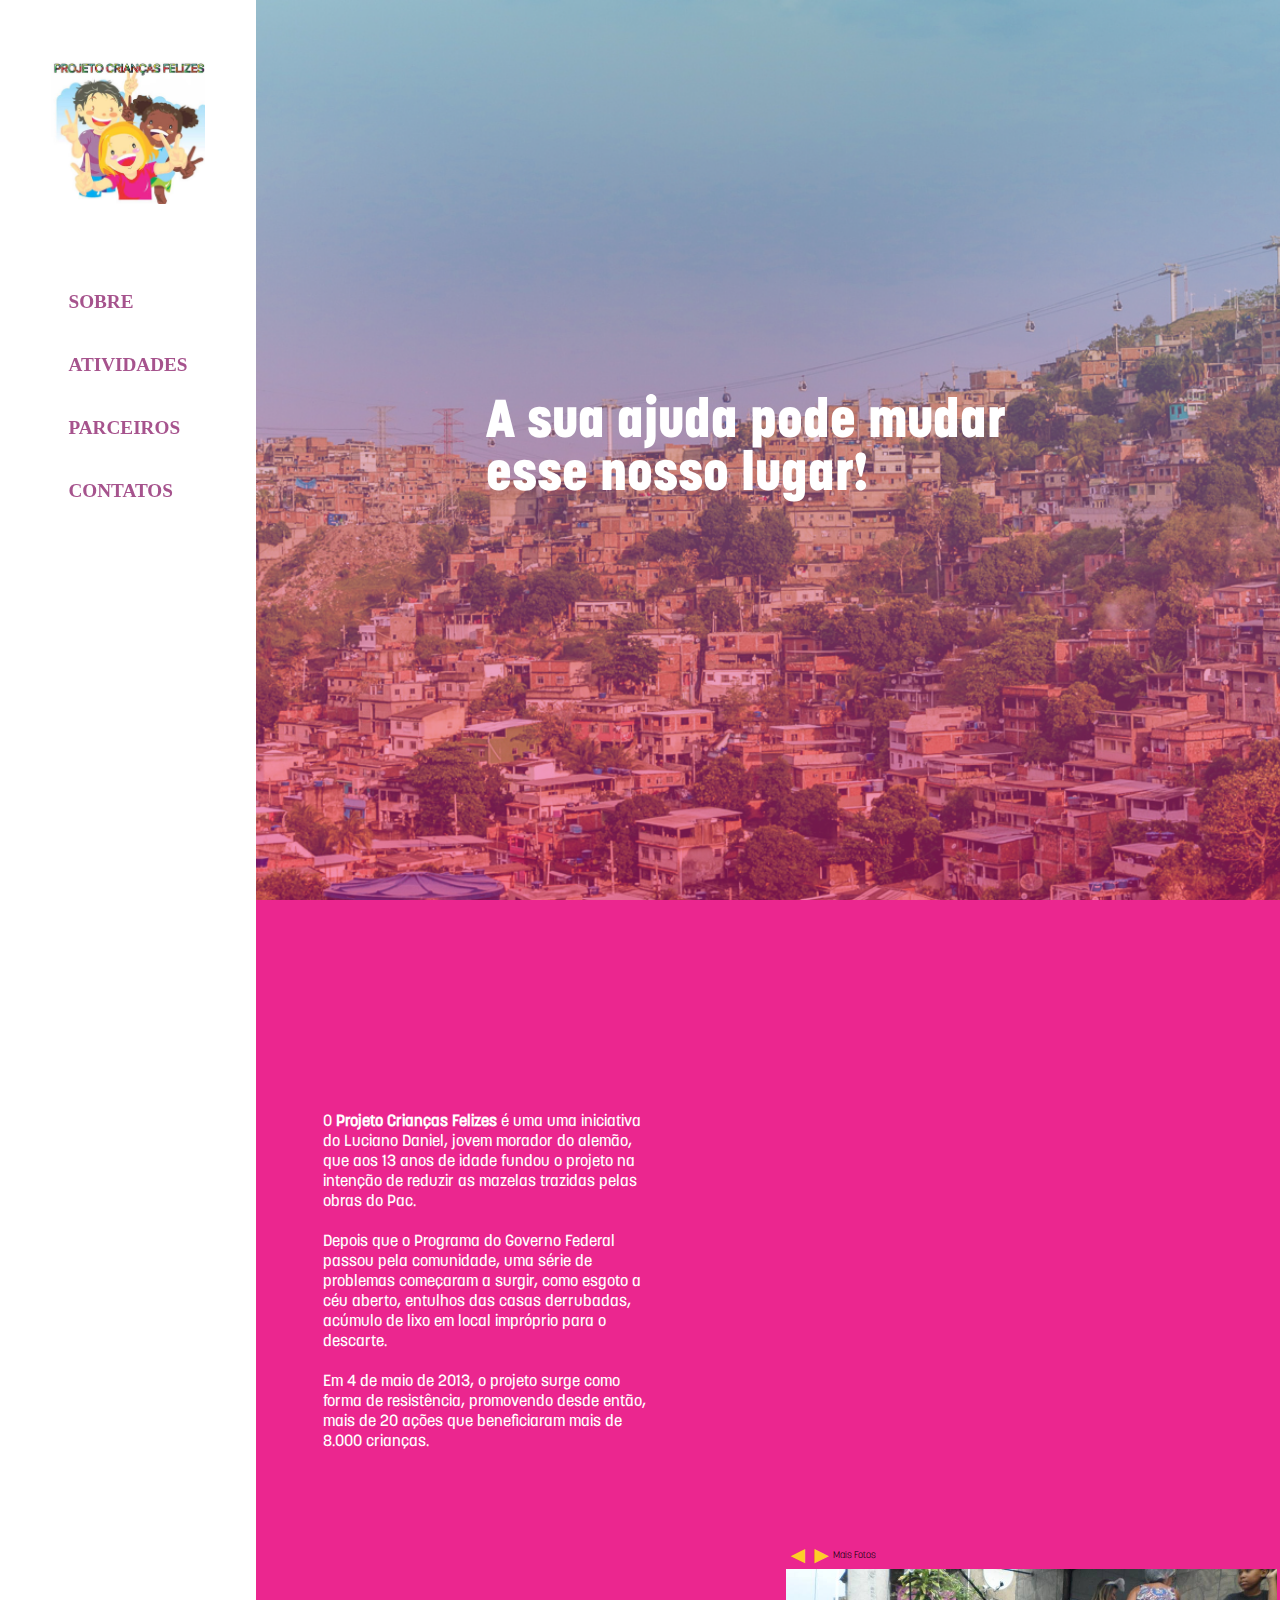
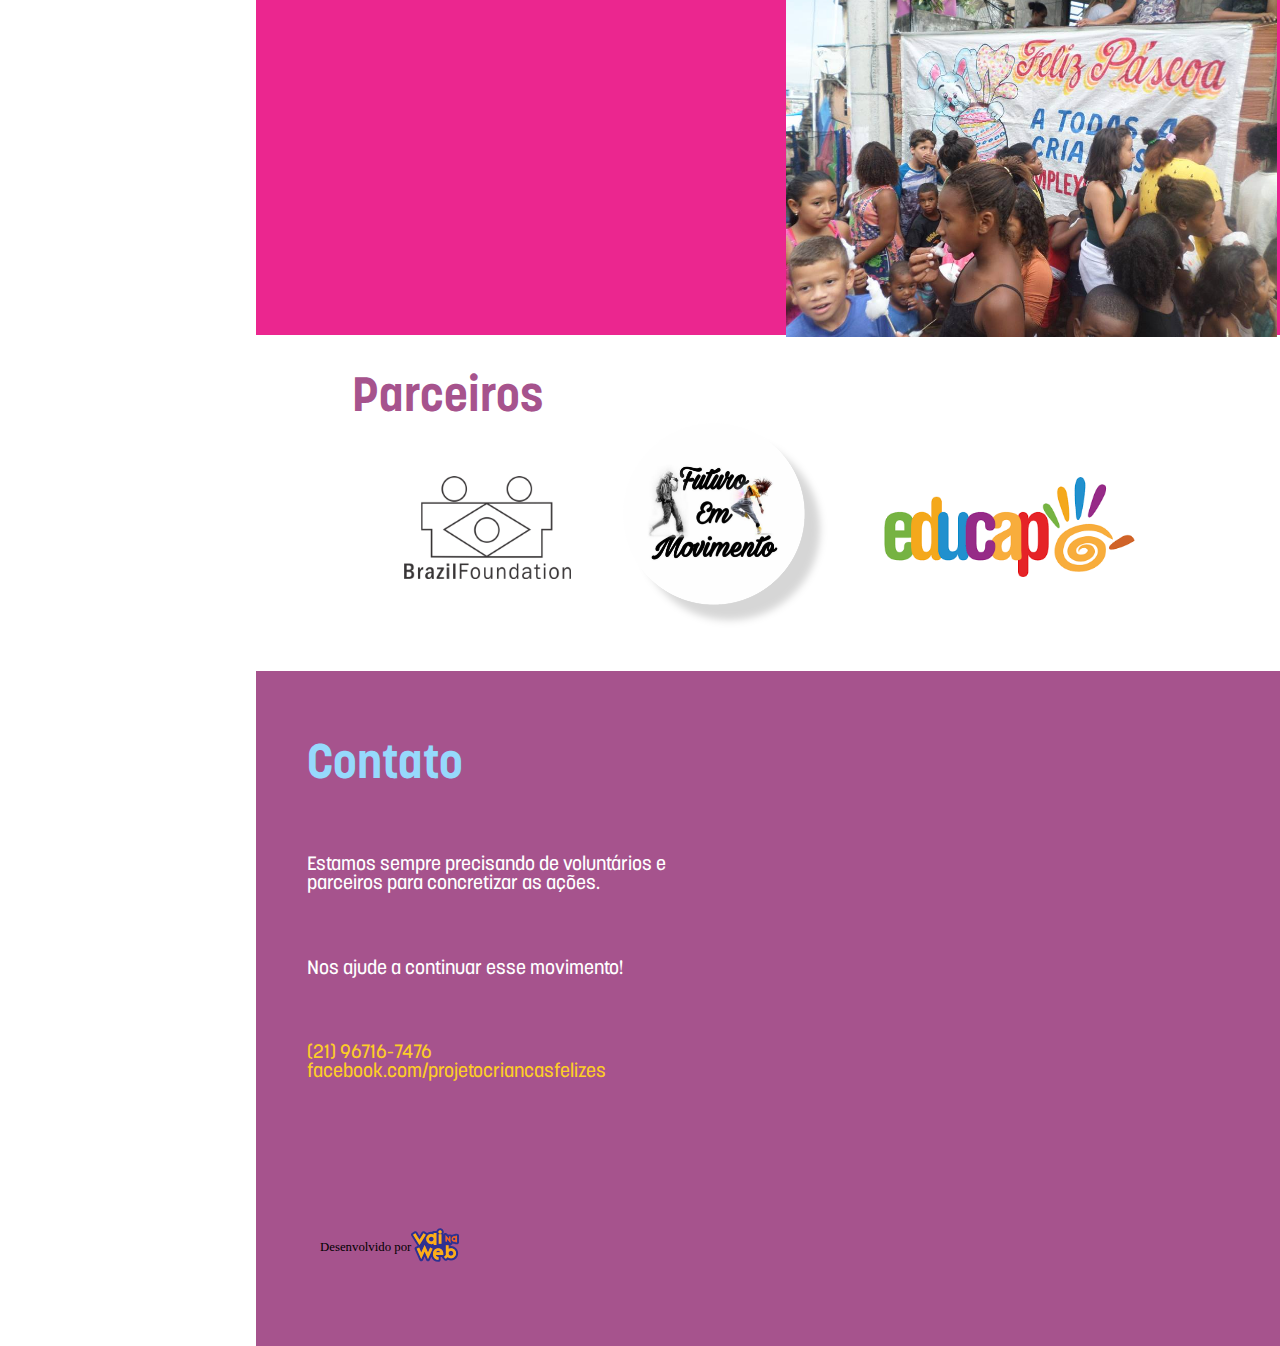
==== commit 257c5eff: "pera ae nego!" ====
--- a/index.html
+++ b/index.html
@@ -4,6 +4,7 @@
 <meta charset="utf-8">
 	<title>Crianças Felizes</title>
 <link rel="stylesheet" href="./assets/css/style.css">
+<link rel="stylesheet" href="./assets/css/fonts.css">
 <script src="./assets/css/main.js" type="text/javascript"></script>
 <meta name="viewport" content="width=device-width, inital-scale=1.0">
 </head>
@@ -126,7 +127,7 @@
 	<div class="caixa-fim">
 	<footer class="fim">
 		<p class="temto-fim">Desenvolvido por</p>
-		<a href="https://www.vainaweb.com.br/">
+		<a href="https://www.vainaweb.com.br/" target="_blank">
 		<img src="./assets/img/logo_VnW.svg" class="logo4">
 		</a>
 	</footer>
--- a/assets/css/style.css
+++ b/assets/css/style.css
@@ -518,7 +518,7 @@
 
  @media (max-width: 768px) {
  	.botao-texto {
- 	height: 4rem;
+ 	height: 7rem;
  	display: flex;
     font-size: 1.6rem;
     width: 25rem;
--- a/assets/css/fonts.css
+++ b/assets/css/fonts.css
@@ -0,0 +1,20 @@
+
+@font-face {
+  font-family: KorolevBold;
+  src: url("../fonts/Korolev_Bold.woff");
+}
+
+@font-face {
+  font-family: KorolevHeavy;
+  src: url("../fonts/Korolev_Heavy.woff");
+}
+
+@font-face {
+  font-family: KorolevMedium;
+  src: url("../fonts/Korolev_Medium.woff");
+}
+
+@font-face {
+  font-family: KorolevLight;
+  src: url("../fonts/Korolev_Light.woff");
+}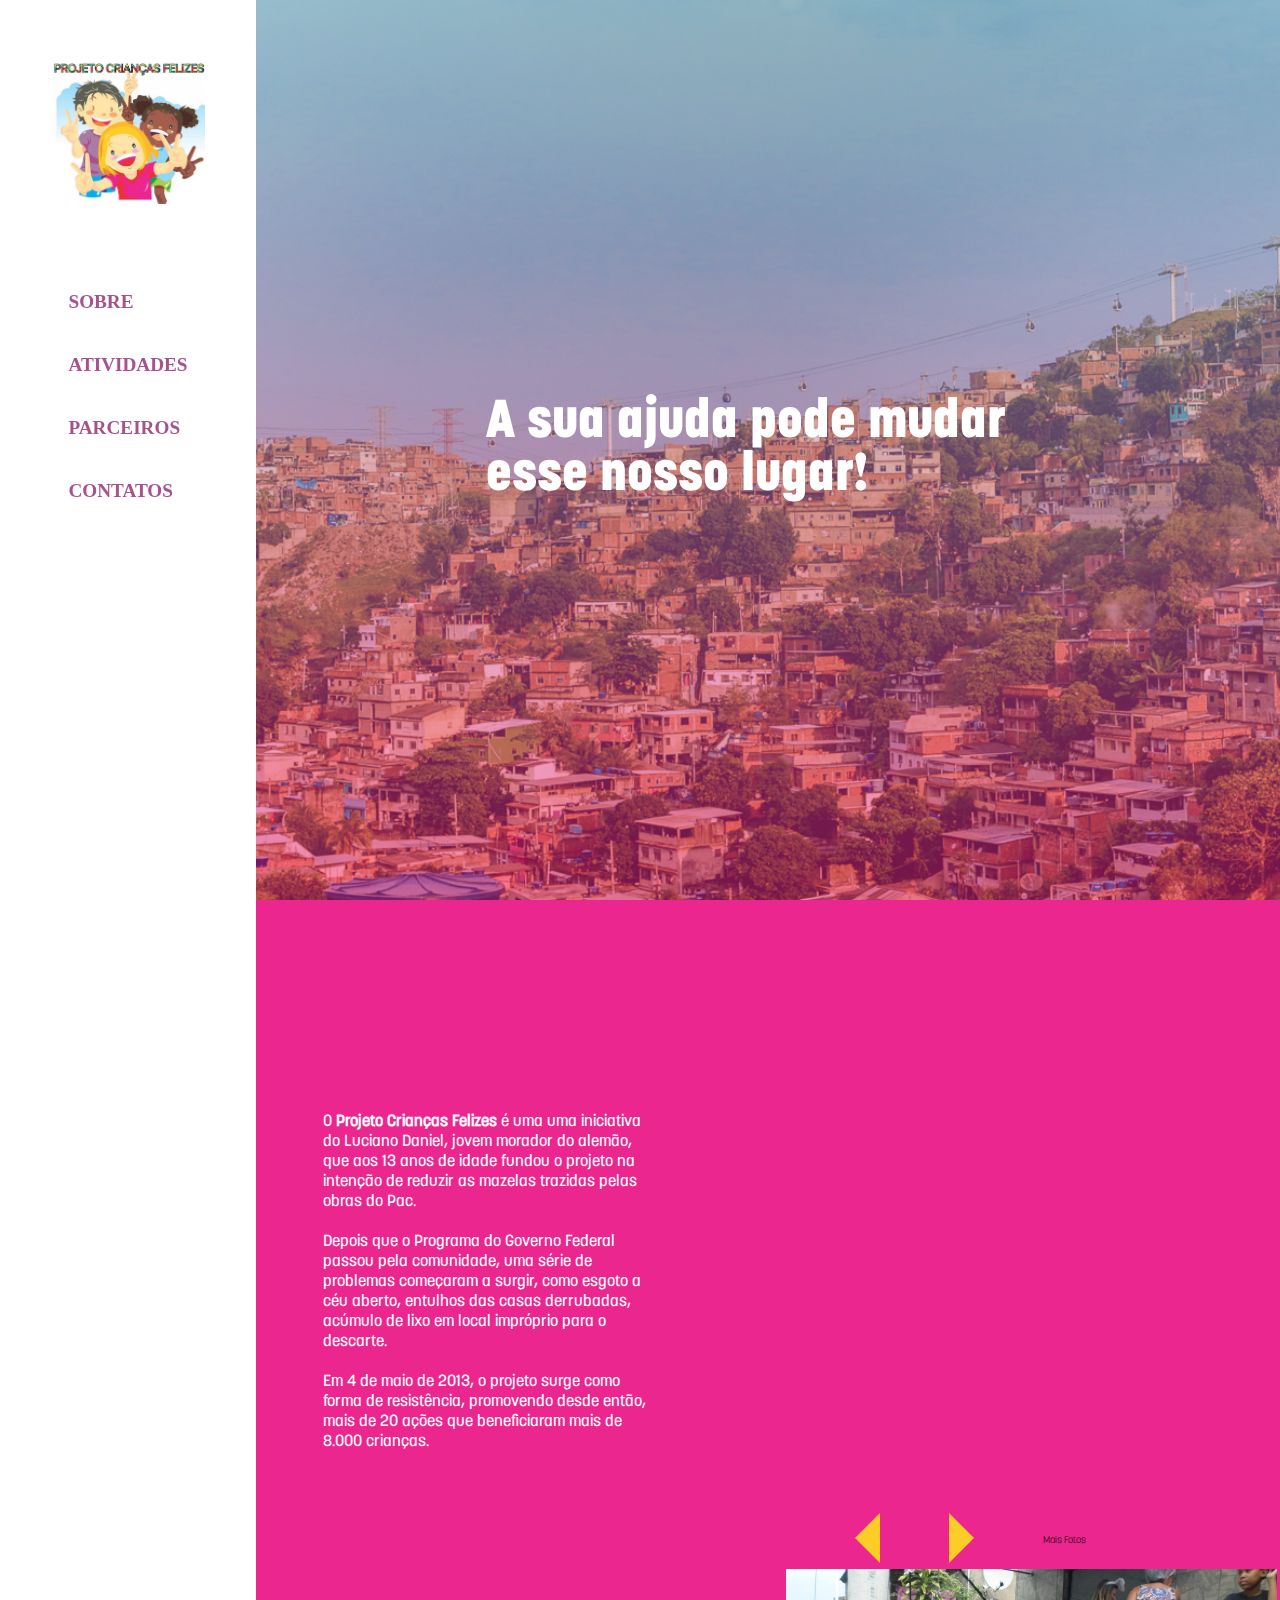
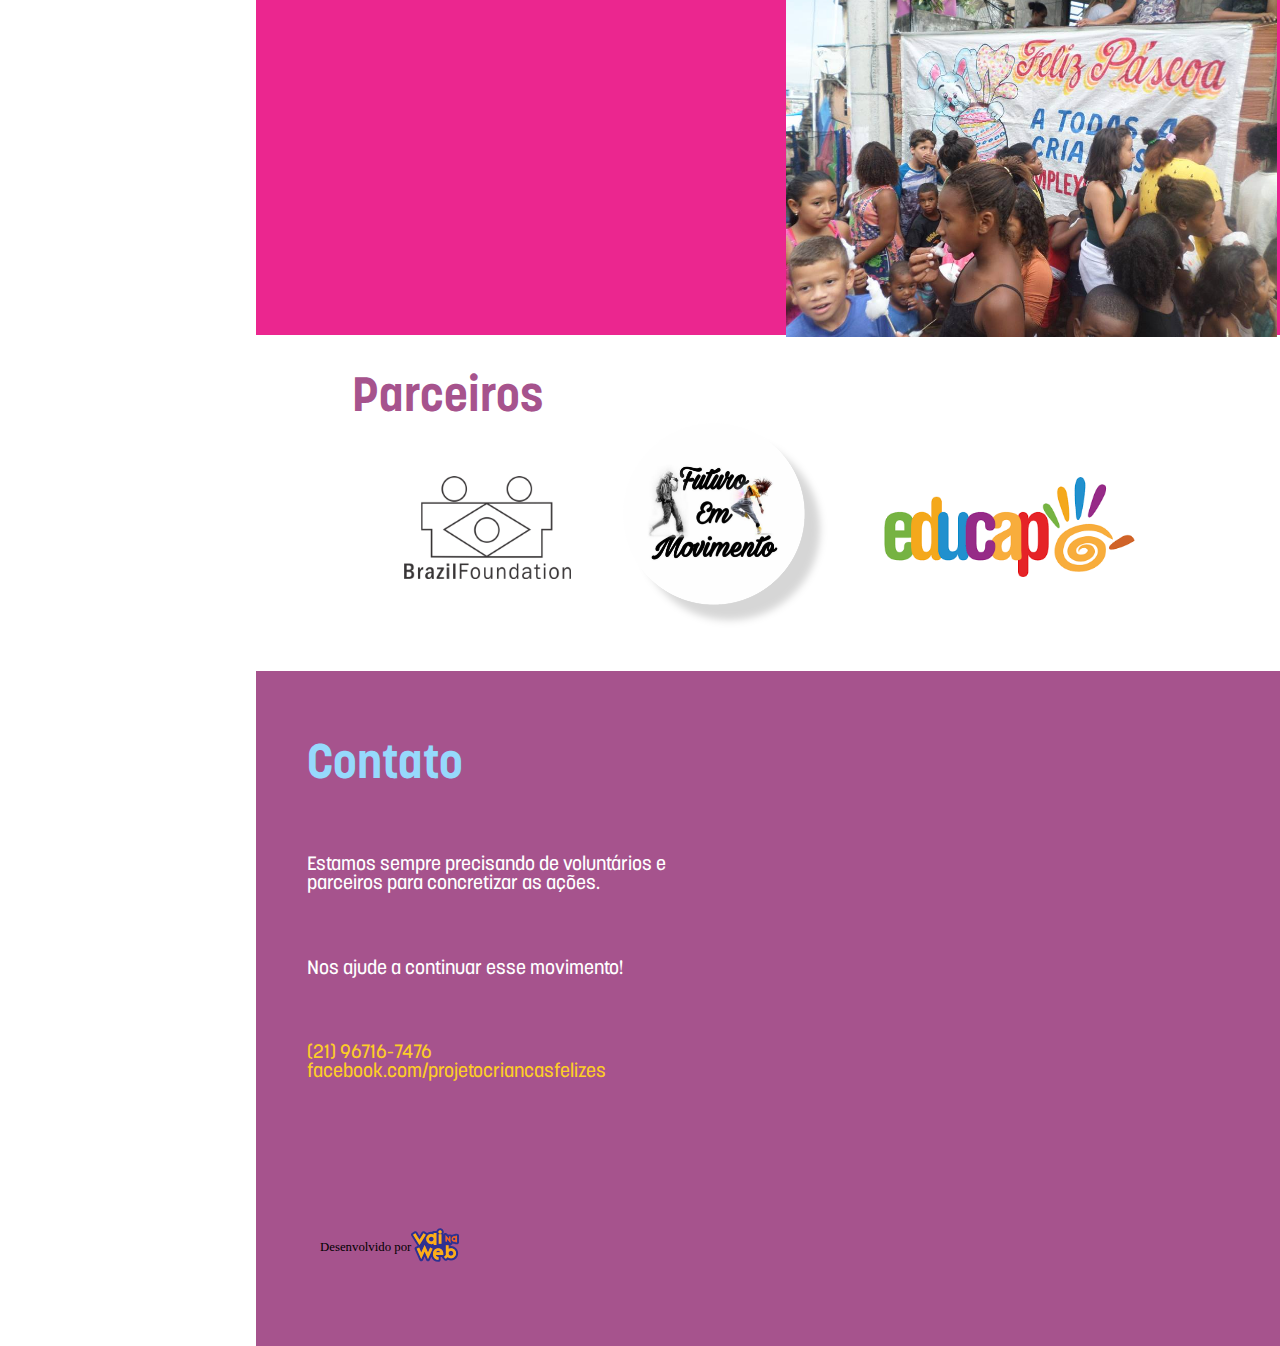
==== commit 150e8e1f: "calma aee" ====
--- a/index.html
+++ b/index.html
@@ -65,8 +65,8 @@
 		<div class="box-slide">
 				  <div class="slide">
 				  	<div class="botao-texto">
-				  		<span onclick="plusDivs(1)" class="slide-seta">◄</span> 	
-				  		<span onclick="plusDivs(-1)" class="slide-seta">►</span> 
+				  		<span onclick="plusDivs(1)" class="slide-seta"><img src="./assets/img/esquerda.svg" class="esquerda"></span> 	
+				  		<span onclick="plusDivs(-1)" class="slide-seta"><img src="./assets/img/direita.svg" class="direita"></span> 
 				  		<p>Mais Fotos</p>	
 				  	</div>
 					<div for="slide" class="slide-box">
--- a/assets/css/style.css
+++ b/assets/css/style.css
@@ -512,6 +512,7 @@
  .botao-texto{
  	display: flex;
  	align-items: center;
+  justify-content: space-evenly;
  	font-family: KorolevLight;
  	font-size: 0.6rem
  }
@@ -520,10 +521,20 @@
  	.botao-texto {
  	height: 7rem;
  	display: flex;
-    font-size: 1.6rem;
-    width: 25rem;
-    padding-left: 4rem;
+  font-size: 1.6rem;
+  width: 25rem;
+  padding-left: 0rem;
+  justify-content: space-around;
  	}
+ }
+
+ .direita {
+  width: 25px;
+ }
+
+ .esquerda {
+  transform: rotate(180deg);
+    width: 25px;
  }
 .slide-foto{
 	width: 133.2%;
